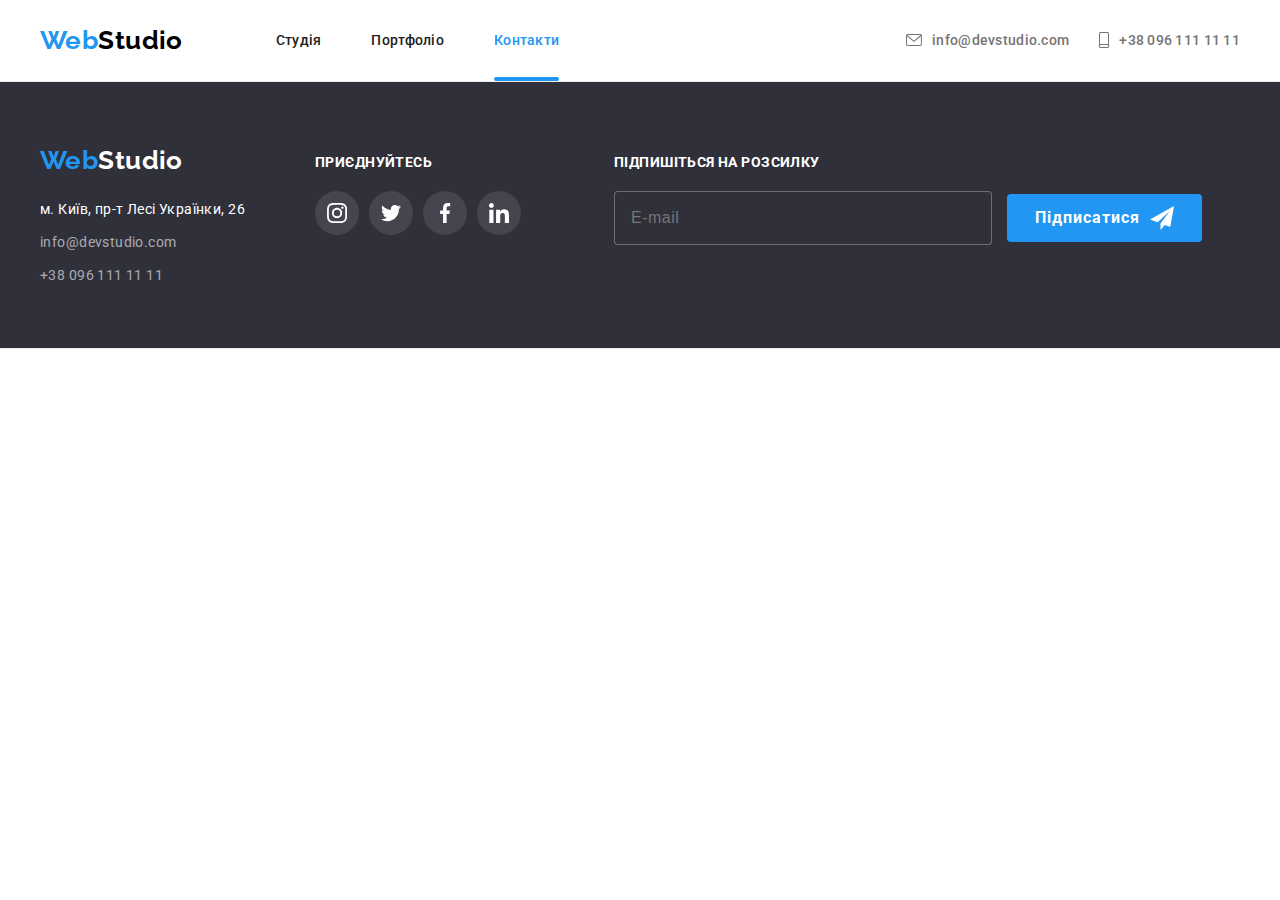
==== contact.html @ b343af76 "Додає файли з 7 дз" ====
<!DOCTYPE html>
<html lang="uk">
  <head>
    <meta charset="UTF-8" />
    <meta http-equiv="X-UA-Compatible" content="IE=edge" />
    <meta name="viewport" content="width=device-width, initial-scale=1.0" />
    <title>Contact</title>
    <link href="https://fonts.googleapis.com" rel="preconnect" />
    <link href="https://fonts.gstatic.com" rel="preconnect" crossorigin />
    <link
      href="https://fonts.googleapis.com/css2?family=Raleway:wght@700&family=Roboto:wght@400;500;700;900&display=swap"
      rel="stylesheet"
    />
    <link
      href="https://cdnjs.cloudflare.com/ajax/libs/modern-normalize/1.0.0/modern-normalize.min.css"
    />
    <link href="./css/main.min.css" rel="stylesheet" />
  </head>
  <body class="page">
    <header class="page">
      <div class="container page__container">
        <nav class="navigation">
          <a href="./index.html" class="logo"><span class="logo__accent">Web</span>Studio</a>
          <ul class="navigation__list">
            <li class="navigation__item">
              <a href="./index.html" class="navigation__link">Студія</a>
            </li>
            <li class="navigation__item">
              <a href="./portfolio.html" class="navigation__link">Портфоліо</a>
            </li>
            <li class="navigation__item">
              <a href="./contact.html" class="navigation__link navigation__link--active"
                >Контакти</a
              >
            </li>
          </ul>
        </nav>
        <ul class="auth__list">
          <li class="auth__item">
            <a href="mailto:info@devstudio.com" class="auth__link">
              <svg class="auth__icon" width="16px" height="12px">
                <use href="./images/icons.svg#mail"></use>
              </svg>
              info@devstudio.com</a
            >
          </li>
          <li class="auth__item">
            <a href="tel:+380961111111" class="auth__link">
              <svg class="auth__icon" width="10px" height="16px">
                <use href="./images/icons.svg#mobile"></use>
              </svg>
              +38 096 111 11 11</a
            >
          </li>
        </ul>
      </div>
    </header>
    <main></main>
    <footer class="footer">
      <div class="container footer__container">
        <div>
          <a href="./index.html" class="logo logo--white"
            ><span class="logo__accent">Web</span>Studio</a
          >
          <address class="address">
            <ul class="address__list">
              <li class="address__item">
                <a
                  href="https://goo.gl/maps/zCJRL4RWrD621NJt7"
                  target="_blank"
                  rel="noopener noreferrer nofollow"
                  class="address__link address__link--white"
                  >м. Київ, пр-т Лесі Українки, 26</a
                >
              </li>
              <li class="address__item">
                <a href="mailto:info@devstudio.com" class="address__link">info@devstudio.com</a>
              </li>
              <li class="address__item">
                <a href="tel:+380961111111" class="address__link">+38 096 111 11 11</a>
              </li>
            </ul>
          </address>
        </div>
        <div class="footer__call">
          <h2 class="footer__title">Приєднуйтесь</h2>
          <div>
            <ul class="social__list social__list--gray">
              <li class="social__item">
                <a
                  href="https://www.instagram.com/"
                  target="_blank"
                  aria-label="Інстаграм"
                  class="social__link"
                >
                  <div class="social social__footer">
                    <svg width="20" height="20">
                      <use href="./images/icons.svg#instagram" class="social__icon"></use>
                    </svg></div
                ></a>
              </li>
              <li class="social__item">
                <a
                  href="https://twitter.com/"
                  target="_blank"
                  aria-label="Твітер"
                  class="social__link"
                >
                  <div class="social social__footer">
                    <svg width="20" height="20">
                      <use href="./images/icons.svg#twitter" class="social__icon"></use>
                    </svg></div
                ></a>
              </li>
              <li class="social__item">
                <a
                  href="https://www.facebook.com/"
                  target="_blank"
                  aria-label="Фейсбук"
                  class="social__link"
                >
                  <div class="social social__footer">
                    <svg width="20" height="20">
                      <use href="./images/icons.svg#facebook" class="social__icon"></use>
                    </svg></div
                ></a>
              </li>
              <li class="social__item">
                <a
                  href="https://ua.linkedin.com/"
                  target="_blank"
                  aria-label="Лінкедін"
                  class="social__link"
                >
                  <div class="social social__footer">
                    <svg width="20" height="20">
                      <use href="./images/icons.svg#linkedin" class="social__icon"></use>
                    </svg></div
                ></a>
              </li>
            </ul>
          </div>
        </div>
        <div class="footer__form">
          <h2 class="footer__title">Підпишіться на розсилку</h2>
          <form autocomplete="off">
            <label class="footer__label">
              <input type="email" name="email" placeholder="E-mail" class="footer__input" />
            </label>
            <button type="submit" class="footer__button">
              Підписатися<svg width="24" height="24" class="footer__icon">
                <use href="./images/icons.svg#send"></use>
              </svg>
            </button>
          </form>
        </div>
      </div>
    </footer>
  </body>
</html>
---- css/main.min.css ----
ul{list-style-type:none;padding-inline-start:0}a{text-decoration:none;color:inherit}a:hover{text-decoration:none;color:inherit}a:focus{text-decoration:none;color:inherit}a:active{text-decoration:none;color:inherit}h1,h2,h3,h4,h5,h6,p,ul{margin-bottom:0;margin-top:0}body{margin:0;font-family:"Roboto",sans-serif;font-weight:400;font-size:14px;line-height:1.7;letter-spacing:.03em;color:#757575;background-color:#fff;text-decoration:none}.container{max-width:1200px;padding-left:15px;padding-right:15px;margin-left:auto;margin-right:auto}.section{padding-top:94px;padding-bottom:94px}.page{border-bottom:1px solid #ececec}.page__container{display:flex;align-items:center;justify-content:space-between}.navigation{display:flex;align-items:center}.navigation__list{display:flex;margin-left:93px}.navigation__list .navigation__item+.navigation__item{margin-left:50px}.navigation__link{position:relative;display:block;font-weight:500;font-size:14px;line-height:1.2;letter-spacing:.02em;padding-top:32px;padding-bottom:32px;color:#212121;transition:color 250ms cubic-bezier(0.4, 0, 0.2, 1)}.navigation__link:hover{color:#2196f3}.navigation__link:focus{color:#2196f3}.navigation__link--active{color:#2196f3}.navigation__link--active::after{content:"";position:absolute;bottom:0;left:0;width:100%;height:4px;border-radius:2px;background:#2196f3}.auth__list{display:flex;align-items:center;justify-content:center}.auth__list .auth__item+.auth__item{margin-left:30px}.auth__link{display:flex;align-items:center;justify-content:center;font-weight:500;font-size:14px;line-height:1.2;letter-spacing:.02em;color:#757575;transition:color 250ms cubic-bezier(0.4, 0, 0.2, 1)}.auth__link:hover{color:#2196f3}.auth__link:focus{color:#2196f3}.auth__icon{margin-right:10px;fill:currentColor}.logo{font-family:"Raleway",sans-serif;font-weight:700;font-size:26px;line-height:1.4;color:#000;transition:color 250ms cubic-bezier(0.4, 0, 0.2, 1)}.logo:hover{color:#2196f3}.logo:focus{color:#2196f3}.logo__accent{color:#2196f3}.logo--white{display:block;margin-bottom:20px;font-family:"Raleway",sans-serif;font-weight:700;font-size:26px;line-height:1.4;color:#fff;transition:color 250ms var(--timing-function)}.logo--white:hover{color:#2196f3}.hero{padding-top:0;padding-bottom:0;background-color:#2f303a}.hero__container{padding-bottom:200px;padding-top:200px;padding-left:252px;padding-right:252px}.hero__title{margin-bottom:30px;font-weight:900;font-size:44px;line-height:1.4;text-align:center;letter-spacing:.06em;text-transform:uppercase;color:#fff}.hero__button{display:flex;margin-left:auto;margin-right:auto;border:0;cursor:pointer;font-family:"Roboto",sans-serif;border-radius:4px;padding:10px 32px;text-align:center;color:#fff}.hero__button--blue{font-weight:700;font-size:16px;line-height:1.9;text-align:center;letter-spacing:.06em;background-color:#2196f3;transition:background-color 250ms cubic-bezier(0.4, 0, 0.2, 1),box-shadow 250ms cubic-bezier(0.4, 0, 0.2, 1)}.hero__button--blue:hover{background-color:#188ce8;box-shadow:0px 4px 4px rgba(0,0,0,.15)}.hero__button--blue:focus{background-color:#188ce8;box-shadow:0px 4px 4px rgba(0,0,0,.15)}.image{max-width:1600px;height:600px;margin-left:auto;margin-right:auto;background-image:linear-gradient(to right, rgba(47, 48, 58, 0.4), rgba(47, 48, 58, 0.4)),url("../images/studia/solutions.jpg");background-repeat:no-repeat;background-position:center;background-size:cover}.backdrop{position:fixed;top:0;left:0;z-index:2;opacity:1;display:flex;align-items:center;justify-content:center;width:100%;height:100%;background-color:rgba(0,0,0,.2);transition:opacity 500ms cubic-bezier(0.4, 0, 0.2, 1)}.is-hidden{opacity:0;pointer-events:none}.is-hidden .modal{opacity:0;transform:translate(-50%, -50%) scale(0.4) rotate(360deg)}.modal{position:absolute;top:50%;left:50%;z-index:3;opacity:1;width:528px;height:581px;border-radius:4px;background-color:#fff;box-shadow:0px 1px 3px rgba(0,0,0,.12),0px 1px 1px rgba(0,0,0,.14),0px 2px 1px rgba(0,0,0,.2);transform:translate(-50%, -50%) scale(1) rotate(0deg);transition:opacity 250ms cubic-bezier(0.4, 0, 0.2, 1),transform 250ms cubic-bezier(0.4, 0, 0.2, 1)}.modal__form{display:block;padding:40px}.modal__title{margin-bottom:12px;color:#212121;font-weight:700;font-size:20px;line-height:1.2;text-transform:none;text-align:center}.modal__label{font-size:12px;line-height:1.2;letter-spacing:.01em;color:#757575}.modal__input{display:block;width:448px;height:40px;margin-bottom:10px;padding-left:42px;padding-right:12px;padding-top:12px;padding-bottom:12px;border:1px solid rgba(33,33,33,.2);border-radius:4px;outline:1px;outline-color:rgba(33,33,33,.2);transition:border-color 250ms cubic-bezier(0.4, 0, 0.2, 1),outline-color 250ms cubic-bezier(0.4, 0, 0.2, 1)}.modal__input:hover{border-color:#2196f3;outline-color:#2196f3}.modal__input:focus{border-color:#2196f3;outline-color:#2196f3}.modal__input:focus~.modal__icon{fill:#2196f3}.modal__input:hover~.modal__icon{fill:#2196f3}.modal__comment{height:120px;padding:12px 16px;font-size:14px;resize:none}.modal__comment::placeholder{font-weight:400;font-size:12px;line-height:1.2;letter-spacing:.01em;color:rgba(117,117,117,.5)}.modal__list{position:relative}.modal__icon{position:absolute;top:50%;left:12px;fill:#212121;transform:translateY(-50%);transition:fill 250ms cubic-bezier(0.4, 0, 0.2, 1)}.button__icon{position:absolute;top:8px;right:8px;display:inline-flex;align-items:center;justify-content:center;width:30px;height:30px;padding:0;margin:0;cursor:pointer;border:1px solid rgba(0,0,0,.1);border-radius:50%;background-color:#fff;outline-color:rgba(0,0,0,.1);fill:currentColor;transition:color 250ms cubic-bezier(0.4, 0, 0.2, 1),outline-color 250ms cubic-bezier(0.4, 0, 0.2, 1)}.button__icon:hover{color:#2196f3;outline-color:#2196f3}.button__icon:focus{color:#2196f3;outline-color:#2196f3}.checkbox{display:flex;align-items:center;justify-content:center;margin-top:20px;margin-bottom:30px;font-size:14px;line-height:1.7;letter-spacing:.03em}.checkbox__input{position:absolute;display:block;width:1px;height:1px;overflow:hidden;clip:rect(0 0 0 0)}.checkbox__input:focus+.checkbox__icon{border:2px solid #2196f3}.checkbox__input:checked:focus+.checkbox__icon{border:2px solid #212121}.checkbox__input:checked+.checkbox__icon{border-color:var(--accent-color);background-color:var(--accent-color);background-image:url("../images/check.svg");background-size:contain;background-origin:border-box}.checkbox__conditions{font-weight:400;font-size:14px;line-height:1.7;letter-spacing:.03em}.checkbox__link{border-bottom:1px solid #2196f3;color:#2196f3}.checkbox__link:hover{color:#2196f3}.checkbox__link:focus{color:#2196f3}.checkbox__icon{position:relative;width:16px;height:15px;margin-right:8px;border:2px solid #212121;border-radius:2px}.checkbox__button{display:flex;align-items:center;justify-content:center;width:200px;height:50px;margin:auto auto;border:0;font-weight:700;font-size:16px;line-height:1.9;letter-spacing:.06em;border-radius:4px;color:#fff;background-color:#2196f3;cursor:pointer;transition:background-color 250ms cubic-bezier(0.4, 0, 0.2, 1),box-shadow 250ms cubic-bezier(0.4, 0, 0.2, 1)}.checkbox__button:hover{background-color:#188ce8;box-shadow:0px 4px 4px rgba(0,0,0,.15)}.checkbox__button:focus{background-color:#188ce8;box-shadow:0px 4px 4px rgba(0,0,0,.15)}.features__title{display:none}.features__list{display:flex;flex-wrap:wrap;padding-left:0}.features__item{width:270px;margin-right:30px}.features__item:nth-child(4n){margin-right:0}.features__icon{display:inline-flex;align-items:center;justify-content:center;width:270px;height:120px;padding:0;margin-bottom:30px;border:0;border-radius:4px;background-color:#f5f4fa}.benefits__title{margin-bottom:10px;font-weight:700;font-size:14px;line-height:1.2;text-transform:uppercase;color:#212121}.process{padding-top:0}.process__item{position:relative;margin-right:30px;z-index:1}.process__item:nth-child(3n){margin-right:0}.process__list{display:flex}.process__image{display:block}.process__title{margin-bottom:50px;color:#212121;font-weight:700;font-size:36px;line-height:1.2;text-align:center;text-transform:none}.services{position:absolute;bottom:0;display:flex;align-items:center;justify-content:center;width:100%;height:70px;background-color:rgba(47,48,58,.8)}.services__title{font-weight:700;font-size:14px;line-height:1.2;text-transform:uppercase;color:#fff}.team{background-color:#f5f4fa}.team__title{margin-bottom:50px;color:#212121;font-weight:700;font-size:36px;line-height:42px;text-align:center;letter-spacing:.03em}.team__list{display:flex;flex-wrap:wrap}.team__item{margin-right:30px;border-radius:0px 0px 4px 4px;background-color:#fff;box-shadow:0px 1px 3px rgba(0,0,0,.12),0px 1px 1px rgba(0,0,0,.14),0px 2px 1px rgba(0,0,0,.2)}.team__item:nth-child(4n){margin-right:0}.team__image{display:block}.employee{padding-top:30px;padding-bottom:30px}.employee__title{margin-bottom:10px;color:#212121;font-weight:500;font-size:16px;line-height:1.2;text-align:center;text-transform:none}.employee__text{margin-bottom:16px;font-weight:400;font-size:16px;line-height:1.2;text-align:center}.social{display:flex;align-items:center;justify-content:center;width:44px;height:44px;border-radius:50%;color:#afb1b8;transition-property:background-color,color;transition-duration:250ms;transition-timing-function:cubic-bezier(0.4, 0, 0.2, 1)}.social:hover{color:#fff;background-color:#2196f3}.social__list{display:flex;align-items:center;justify-content:center;padding-left:32px;padding-right:32px}.social__list .social__item+.social__item{margin-left:10px}.social__link:focus .social{color:#fff;background-color:#2196f3}.social__icon{display:inline-flex;align-items:center;justify-content:center;margin-top:auto;margin-bottom:auto;fill:currentColor}.client__title{margin-bottom:50px;color:#212121;font-weight:700;font-size:36px;line-height:1.2;text-align:center;letter-spacing:.03em}.client__list{display:flex}.client__list .client__item+.client__item{margin-left:30px}.client__list .client__link+.client__link{margin-left:30px}.client__link{display:flex;align-items:center;justify-content:center;width:170px;height:92px;padding:16px 32px;border-radius:4px;border:1px solid #afb1b8;color:#afb1b8;background-color:#fff;transition-property:color,border;transition-duration:250ms;transition-timing-function:cubic-bezier(0.4, 0, 0.2, 1)}.client__link:hover{border:1px solid #2196f3;color:#2196f3}.client__link:focus{border:none;outline:1px solid #2196f3;color:#2196f3}.client__icon{fill:currentColor}.footer{padding-top:60px;padding-bottom:60px;background-color:#2f303a}.footer__container{display:flex}.footer__call{margin-left:70px}.footer__title{margin-bottom:20px;margin-top:12px;font-weight:700;font-size:14px;line-height:1.2;letter-spacing:.03em;text-transform:uppercase;color:#fff}.footer__button{display:inline-flex;align-items:center;margin-left:12px;padding:10px 28px;border:none;border-radius:4px;font-family:"Roboto",sans-serif;font-style:normal;font-weight:700;font-size:16px;line-height:1.8;letter-spacing:.06em;color:#fff;background-color:#2196f3;transition:background-color 250ms var(--timing-function)}.footer__button:hover{background-color:#188ce8}.footer__button:focus{background-color:#188ce8}.footer__form{margin-left:93px}.footer__input{width:358px;height:50px;padding-left:16px;font-weight:400;font-size:16px;line-height:1.25;letter-spacing:.03em;border:1px solid rgba(255,255,255,.3);border-radius:4px;color:#fff;background-color:#2f303a;outline-color:#fff}.footer__label:hover{outline:1px;outline-color:#fff}.footer__label:focus{outline:1px;outline-color:#fff}.footer__icon{margin-left:10px}.address__list .address__item+.address__item{margin-top:9px}.address__link{font-family:"Roboto",sans-serif;font-weight:400;font-style:normal;font-size:14px;line-height:1.7;letter-spacing:.03em;color:rgba(255,255,255,.6);transition:color 250ms var(--timing-function)}.address__link:hover{color:#2196f3}.address__link:focus{color:#2196f3}.address__link--white{color:#fff}.social__footer{display:flex;align-items:center;justify-content:center;width:44px;height:44px;border-radius:50%;color:#fff;background-color:rgba(255,255,255,.1);transition:background-color 250ms var(--timing-function)}.social__list--gray{padding:0}.filter__list{display:flex;flex-wrap:wrap;justify-content:center}.filter__button{padding:6px 22px;margin-bottom:50px;margin-right:8px;border-radius:4px;border:0;font-family:"Roboto",sans-serif;font-weight:500;font-size:16px;line-height:1.6;text-align:center;letter-spacing:.03em;color:#212121;background-color:#f5f4fa;transition-property:background-color,color,box-shadow;transition-duration:250ms;transition-timing-function:var(--timing-function)}.filter__button:hover{cursor:pointer;color:#fff;background-color:#2196f3;box-shadow:0px 3px 1px rgba(0,0,0,.1),0px 1px 2px rgba(0,0,0,.08),0px 2px 2px rgba(0,0,0,.12)}.filter__button:focus{cursor:pointer;color:#fff;background-color:#2196f3;box-shadow:0px 3px 1px rgba(0,0,0,.1),0px 1px 2px rgba(0,0,0,.08),0px 2px 2px rgba(0,0,0,.12)}.works__tittle{display:none}.works__list{display:flex;flex-wrap:wrap}.works__item{width:370px;margin-right:30px;margin-bottom:30px;transition:box-shadow 250ms cubic-bezier(0.4, 0, 0.2, 1)}.works__item:nth-child(3n){margin-right:0px}.works__item:nth-last-child(-n+3){margin-bottom:0}.works__link{display:block}.works__link:hover{box-shadow:0px 1px 1px rgba(0,0,0,.12),0px 4px 4px rgba(0,0,0,.06),1px 4px 6px rgba(0,0,0,.16)}.works__link:focus{box-shadow:0px 1px 1px rgba(0,0,0,.12),0px 4px 4px rgba(0,0,0,.06),1px 4px 6px rgba(0,0,0,.16)}.works__link:visited{color:#757575}.works__link:hover .overlay{transform:translateY(0)}.works__link:focus .overlay{transform:translateY(0)}.works__image{display:block}.works__picture{position:relative;overflow:hidden}.overlay{position:absolute;bottom:0;left:0;display:flex;align-items:center;justify-content:center;padding-left:24px;padding-right:24px;width:100%;height:100%;background-color:rgba(33,150,243,.9);transform:translateY(101%);transition:transform 250ms cubic-bezier(0.4, 0, 0.2, 1)}.overlay__text{font-size:18px;line-height:1.56;color:#fff}.portfolio{padding:20px 24px;border-left:1px solid #eee;border-right:1px solid #eee;border-bottom:1px solid #eee}.portfolio__title{margin-bottom:4px;font-weight:700;font-size:18px;line-height:2;text-transform:none;letter-spacing:.06em;color:#212121}.portfolio__text{font-weight:400;font-size:16px;line-height:1.9;letter-spacing:.03em}/*# sourceMappingURL=main.min.css.map */
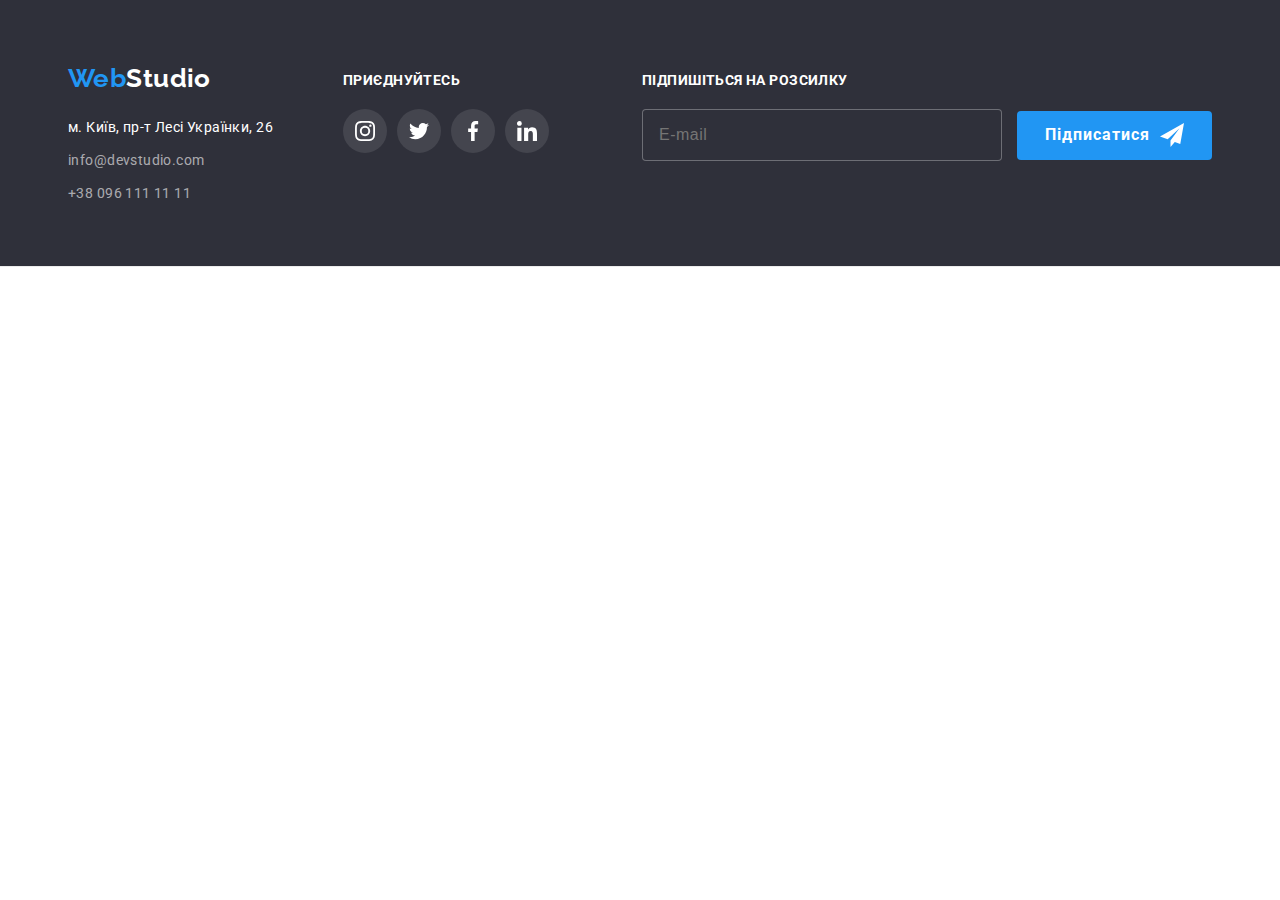
==== commit 978c088f: "Додає адаптивну верстку на футер" ====
--- a/contact.html
+++ b/contact.html
@@ -17,7 +17,7 @@
     <link href="./css/main.min.css" rel="stylesheet" />
   </head>
   <body class="page">
-    <header class="page">
+    <!-- <header class="page">
       <div class="container page__container">
         <nav class="navigation">
           <a href="./index.html" class="logo"><span class="logo__accent">Web</span>Studio</a>
@@ -54,7 +54,7 @@
           </li>
         </ul>
       </div>
-    </header>
+    </header> -->
     <main></main>
     <footer class="footer">
       <div class="container footer__container">
--- a/css/main.min.css
+++ b/css/main.min.css
@@ -1 +1 @@
-ul{list-style-type:none;padding-inline-start:0}a{text-decoration:none;color:inherit}a:hover{text-decoration:none;color:inherit}a:focus{text-decoration:none;color:inherit}a:active{text-decoration:none;color:inherit}h1,h2,h3,h4,h5,h6,p,ul{margin-bottom:0;margin-top:0}body{margin:0;font-family:"Roboto",sans-serif;font-weight:400;font-size:14px;line-height:1.7;letter-spacing:.03em;color:#757575;background-color:#fff;text-decoration:none}.container{max-width:1200px;padding-left:15px;padding-right:15px;margin-left:auto;margin-right:auto}.section{padding-top:94px;padding-bottom:94px}.page{border-bottom:1px solid #ececec}.page__container{display:flex;align-items:center;justify-content:space-between}.navigation{display:flex;align-items:center}.navigation__list{display:flex;margin-left:93px}.navigation__list .navigation__item+.navigation__item{margin-left:50px}.navigation__link{position:relative;display:block;font-weight:500;font-size:14px;line-height:1.2;letter-spacing:.02em;padding-top:32px;padding-bottom:32px;color:#212121;transition:color 250ms cubic-bezier(0.4, 0, 0.2, 1)}.navigation__link:hover{color:#2196f3}.navigation__link:focus{color:#2196f3}.navigation__link--active{color:#2196f3}.navigation__link--active::after{content:"";position:absolute;bottom:0;left:0;width:100%;height:4px;border-radius:2px;background:#2196f3}.auth__list{display:flex;align-items:center;justify-content:center}.auth__list .auth__item+.auth__item{margin-left:30px}.auth__link{display:flex;align-items:center;justify-content:center;font-weight:500;font-size:14px;line-height:1.2;letter-spacing:.02em;color:#757575;transition:color 250ms cubic-bezier(0.4, 0, 0.2, 1)}.auth__link:hover{color:#2196f3}.auth__link:focus{color:#2196f3}.auth__icon{margin-right:10px;fill:currentColor}.logo{font-family:"Raleway",sans-serif;font-weight:700;font-size:26px;line-height:1.4;color:#000;transition:color 250ms cubic-bezier(0.4, 0, 0.2, 1)}.logo:hover{color:#2196f3}.logo:focus{color:#2196f3}.logo__accent{color:#2196f3}.logo--white{display:block;margin-bottom:20px;font-family:"Raleway",sans-serif;font-weight:700;font-size:26px;line-height:1.4;color:#fff;transition:color 250ms var(--timing-function)}.logo--white:hover{color:#2196f3}.hero{padding-top:0;padding-bottom:0;background-color:#2f303a}.hero__container{padding-bottom:200px;padding-top:200px;padding-left:252px;padding-right:252px}.hero__title{margin-bottom:30px;font-weight:900;font-size:44px;line-height:1.4;text-align:center;letter-spacing:.06em;text-transform:uppercase;color:#fff}.hero__button{display:flex;margin-left:auto;margin-right:auto;border:0;cursor:pointer;font-family:"Roboto",sans-serif;border-radius:4px;padding:10px 32px;text-align:center;color:#fff}.hero__button--blue{font-weight:700;font-size:16px;line-height:1.9;text-align:center;letter-spacing:.06em;background-color:#2196f3;transition:background-color 250ms cubic-bezier(0.4, 0, 0.2, 1),box-shadow 250ms cubic-bezier(0.4, 0, 0.2, 1)}.hero__button--blue:hover{background-color:#188ce8;box-shadow:0px 4px 4px rgba(0,0,0,.15)}.hero__button--blue:focus{background-color:#188ce8;box-shadow:0px 4px 4px rgba(0,0,0,.15)}.image{max-width:1600px;height:600px;margin-left:auto;margin-right:auto;background-image:linear-gradient(to right, rgba(47, 48, 58, 0.4), rgba(47, 48, 58, 0.4)),url("../images/studia/solutions.jpg");background-repeat:no-repeat;background-position:center;background-size:cover}.backdrop{position:fixed;top:0;left:0;z-index:2;opacity:1;display:flex;align-items:center;justify-content:center;width:100%;height:100%;background-color:rgba(0,0,0,.2);transition:opacity 500ms cubic-bezier(0.4, 0, 0.2, 1)}.is-hidden{opacity:0;pointer-events:none}.is-hidden .modal{opacity:0;transform:translate(-50%, -50%) scale(0.4) rotate(360deg)}.modal{position:absolute;top:50%;left:50%;z-index:3;opacity:1;width:528px;height:581px;border-radius:4px;background-color:#fff;box-shadow:0px 1px 3px rgba(0,0,0,.12),0px 1px 1px rgba(0,0,0,.14),0px 2px 1px rgba(0,0,0,.2);transform:translate(-50%, -50%) scale(1) rotate(0deg);transition:opacity 250ms cubic-bezier(0.4, 0, 0.2, 1),transform 250ms cubic-bezier(0.4, 0, 0.2, 1)}.modal__form{display:block;padding:40px}.modal__title{margin-bottom:12px;color:#212121;font-weight:700;font-size:20px;line-height:1.2;text-transform:none;text-align:center}.modal__label{font-size:12px;line-height:1.2;letter-spacing:.01em;color:#757575}.modal__input{display:block;width:448px;height:40px;margin-bottom:10px;padding-left:42px;padding-right:12px;padding-top:12px;padding-bottom:12px;border:1px solid rgba(33,33,33,.2);border-radius:4px;outline:1px;outline-color:rgba(33,33,33,.2);transition:border-color 250ms cubic-bezier(0.4, 0, 0.2, 1),outline-color 250ms cubic-bezier(0.4, 0, 0.2, 1)}.modal__input:hover{border-color:#2196f3;outline-color:#2196f3}.modal__input:focus{border-color:#2196f3;outline-color:#2196f3}.modal__input:focus~.modal__icon{fill:#2196f3}.modal__input:hover~.modal__icon{fill:#2196f3}.modal__comment{height:120px;padding:12px 16px;font-size:14px;resize:none}.modal__comment::placeholder{font-weight:400;font-size:12px;line-height:1.2;letter-spacing:.01em;color:rgba(117,117,117,.5)}.modal__list{position:relative}.modal__icon{position:absolute;top:50%;left:12px;fill:#212121;transform:translateY(-50%);transition:fill 250ms cubic-bezier(0.4, 0, 0.2, 1)}.button__icon{position:absolute;top:8px;right:8px;display:inline-flex;align-items:center;justify-content:center;width:30px;height:30px;padding:0;margin:0;cursor:pointer;border:1px solid rgba(0,0,0,.1);border-radius:50%;background-color:#fff;outline-color:rgba(0,0,0,.1);fill:currentColor;transition:color 250ms cubic-bezier(0.4, 0, 0.2, 1),outline-color 250ms cubic-bezier(0.4, 0, 0.2, 1)}.button__icon:hover{color:#2196f3;outline-color:#2196f3}.button__icon:focus{color:#2196f3;outline-color:#2196f3}.checkbox{display:flex;align-items:center;justify-content:center;margin-top:20px;margin-bottom:30px;font-size:14px;line-height:1.7;letter-spacing:.03em}.checkbox__input{position:absolute;display:block;width:1px;height:1px;overflow:hidden;clip:rect(0 0 0 0)}.checkbox__input:focus+.checkbox__icon{border:2px solid #2196f3}.checkbox__input:checked:focus+.checkbox__icon{border:2px solid #212121}.checkbox__input:checked+.checkbox__icon{border-color:var(--accent-color);background-color:var(--accent-color);background-image:url("../images/check.svg");background-size:contain;background-origin:border-box}.checkbox__conditions{font-weight:400;font-size:14px;line-height:1.7;letter-spacing:.03em}.checkbox__link{border-bottom:1px solid #2196f3;color:#2196f3}.checkbox__link:hover{color:#2196f3}.checkbox__link:focus{color:#2196f3}.checkbox__icon{position:relative;width:16px;height:15px;margin-right:8px;border:2px solid #212121;border-radius:2px}.checkbox__button{display:flex;align-items:center;justify-content:center;width:200px;height:50px;margin:auto auto;border:0;font-weight:700;font-size:16px;line-height:1.9;letter-spacing:.06em;border-radius:4px;color:#fff;background-color:#2196f3;cursor:pointer;transition:background-color 250ms cubic-bezier(0.4, 0, 0.2, 1),box-shadow 250ms cubic-bezier(0.4, 0, 0.2, 1)}.checkbox__button:hover{background-color:#188ce8;box-shadow:0px 4px 4px rgba(0,0,0,.15)}.checkbox__button:focus{background-color:#188ce8;box-shadow:0px 4px 4px rgba(0,0,0,.15)}.features__title{display:none}.features__list{display:flex;flex-wrap:wrap;padding-left:0}.features__item{width:270px;margin-right:30px}.features__item:nth-child(4n){margin-right:0}.features__icon{display:inline-flex;align-items:center;justify-content:center;width:270px;height:120px;padding:0;margin-bottom:30px;border:0;border-radius:4px;background-color:#f5f4fa}.benefits__title{margin-bottom:10px;font-weight:700;font-size:14px;line-height:1.2;text-transform:uppercase;color:#212121}.process{padding-top:0}.process__item{position:relative;margin-right:30px;z-index:1}.process__item:nth-child(3n){margin-right:0}.process__list{display:flex}.process__image{display:block}.process__title{margin-bottom:50px;color:#212121;font-weight:700;font-size:36px;line-height:1.2;text-align:center;text-transform:none}.services{position:absolute;bottom:0;display:flex;align-items:center;justify-content:center;width:100%;height:70px;background-color:rgba(47,48,58,.8)}.services__title{font-weight:700;font-size:14px;line-height:1.2;text-transform:uppercase;color:#fff}.team{background-color:#f5f4fa}.team__title{margin-bottom:50px;color:#212121;font-weight:700;font-size:36px;line-height:42px;text-align:center;letter-spacing:.03em}.team__list{display:flex;flex-wrap:wrap}.team__item{margin-right:30px;border-radius:0px 0px 4px 4px;background-color:#fff;box-shadow:0px 1px 3px rgba(0,0,0,.12),0px 1px 1px rgba(0,0,0,.14),0px 2px 1px rgba(0,0,0,.2)}.team__item:nth-child(4n){margin-right:0}.team__image{display:block}.employee{padding-top:30px;padding-bottom:30px}.employee__title{margin-bottom:10px;color:#212121;font-weight:500;font-size:16px;line-height:1.2;text-align:center;text-transform:none}.employee__text{margin-bottom:16px;font-weight:400;font-size:16px;line-height:1.2;text-align:center}.social{display:flex;align-items:center;justify-content:center;width:44px;height:44px;border-radius:50%;color:#afb1b8;transition-property:background-color,color;transition-duration:250ms;transition-timing-function:cubic-bezier(0.4, 0, 0.2, 1)}.social:hover{color:#fff;background-color:#2196f3}.social__list{display:flex;align-items:center;justify-content:center;padding-left:32px;padding-right:32px}.social__list .social__item+.social__item{margin-left:10px}.social__link:focus .social{color:#fff;background-color:#2196f3}.social__icon{display:inline-flex;align-items:center;justify-content:center;margin-top:auto;margin-bottom:auto;fill:currentColor}.client__title{margin-bottom:50px;color:#212121;font-weight:700;font-size:36px;line-height:1.2;text-align:center;letter-spacing:.03em}.client__list{display:flex}.client__list .client__item+.client__item{margin-left:30px}.client__list .client__link+.client__link{margin-left:30px}.client__link{display:flex;align-items:center;justify-content:center;width:170px;height:92px;padding:16px 32px;border-radius:4px;border:1px solid #afb1b8;color:#afb1b8;background-color:#fff;transition-property:color,border;transition-duration:250ms;transition-timing-function:cubic-bezier(0.4, 0, 0.2, 1)}.client__link:hover{border:1px solid #2196f3;color:#2196f3}.client__link:focus{border:none;outline:1px solid #2196f3;color:#2196f3}.client__icon{fill:currentColor}.footer{padding-top:60px;padding-bottom:60px;background-color:#2f303a}.footer__container{display:flex}.footer__call{margin-left:70px}.footer__title{margin-bottom:20px;margin-top:12px;font-weight:700;font-size:14px;line-height:1.2;letter-spacing:.03em;text-transform:uppercase;color:#fff}.footer__button{display:inline-flex;align-items:center;margin-left:12px;padding:10px 28px;border:none;border-radius:4px;font-family:"Roboto",sans-serif;font-style:normal;font-weight:700;font-size:16px;line-height:1.8;letter-spacing:.06em;color:#fff;background-color:#2196f3;transition:background-color 250ms var(--timing-function)}.footer__button:hover{background-color:#188ce8}.footer__button:focus{background-color:#188ce8}.footer__form{margin-left:93px}.footer__input{width:358px;height:50px;padding-left:16px;font-weight:400;font-size:16px;line-height:1.25;letter-spacing:.03em;border:1px solid rgba(255,255,255,.3);border-radius:4px;color:#fff;background-color:#2f303a;outline-color:#fff}.footer__label:hover{outline:1px;outline-color:#fff}.footer__label:focus{outline:1px;outline-color:#fff}.footer__icon{margin-left:10px}.address__list .address__item+.address__item{margin-top:9px}.address__link{font-family:"Roboto",sans-serif;font-weight:400;font-style:normal;font-size:14px;line-height:1.7;letter-spacing:.03em;color:rgba(255,255,255,.6);transition:color 250ms var(--timing-function)}.address__link:hover{color:#2196f3}.address__link:focus{color:#2196f3}.address__link--white{color:#fff}.social__footer{display:flex;align-items:center;justify-content:center;width:44px;height:44px;border-radius:50%;color:#fff;background-color:rgba(255,255,255,.1);transition:background-color 250ms var(--timing-function)}.social__list--gray{padding:0}.filter__list{display:flex;flex-wrap:wrap;justify-content:center}.filter__button{padding:6px 22px;margin-bottom:50px;margin-right:8px;border-radius:4px;border:0;font-family:"Roboto",sans-serif;font-weight:500;font-size:16px;line-height:1.6;text-align:center;letter-spacing:.03em;color:#212121;background-color:#f5f4fa;transition-property:background-color,color,box-shadow;transition-duration:250ms;transition-timing-function:var(--timing-function)}.filter__button:hover{cursor:pointer;color:#fff;background-color:#2196f3;box-shadow:0px 3px 1px rgba(0,0,0,.1),0px 1px 2px rgba(0,0,0,.08),0px 2px 2px rgba(0,0,0,.12)}.filter__button:focus{cursor:pointer;color:#fff;background-color:#2196f3;box-shadow:0px 3px 1px rgba(0,0,0,.1),0px 1px 2px rgba(0,0,0,.08),0px 2px 2px rgba(0,0,0,.12)}.works__tittle{display:none}.works__list{display:flex;flex-wrap:wrap}.works__item{width:370px;margin-right:30px;margin-bottom:30px;transition:box-shadow 250ms cubic-bezier(0.4, 0, 0.2, 1)}.works__item:nth-child(3n){margin-right:0px}.works__item:nth-last-child(-n+3){margin-bottom:0}.works__link{display:block}.works__link:hover{box-shadow:0px 1px 1px rgba(0,0,0,.12),0px 4px 4px rgba(0,0,0,.06),1px 4px 6px rgba(0,0,0,.16)}.works__link:focus{box-shadow:0px 1px 1px rgba(0,0,0,.12),0px 4px 4px rgba(0,0,0,.06),1px 4px 6px rgba(0,0,0,.16)}.works__link:visited{color:#757575}.works__link:hover .overlay{transform:translateY(0)}.works__link:focus .overlay{transform:translateY(0)}.works__image{display:block}.works__picture{position:relative;overflow:hidden}.overlay{position:absolute;bottom:0;left:0;display:flex;align-items:center;justify-content:center;padding-left:24px;padding-right:24px;width:100%;height:100%;background-color:rgba(33,150,243,.9);transform:translateY(101%);transition:transform 250ms cubic-bezier(0.4, 0, 0.2, 1)}.overlay__text{font-size:18px;line-height:1.56;color:#fff}.portfolio{padding:20px 24px;border-left:1px solid #eee;border-right:1px solid #eee;border-bottom:1px solid #eee}.portfolio__title{margin-bottom:4px;font-weight:700;font-size:18px;line-height:2;text-transform:none;letter-spacing:.06em;color:#212121}.portfolio__text{font-weight:400;font-size:16px;line-height:1.9;letter-spacing:.03em}/*# sourceMappingURL=main.min.css.map */+ul{list-style-type:none;padding-inline-start:0}a{text-decoration:none;color:inherit}a:hover{text-decoration:none;color:inherit}a:focus{text-decoration:none;color:inherit}a:active{text-decoration:none;color:inherit}h1,h2,h3,h4,h5,h6,p,ul{margin-bottom:0;margin-top:0}body{margin:0;font-family:"Roboto",sans-serif;font-weight:400;font-size:14px;line-height:1.7;letter-spacing:.03em;color:#757575;background-color:#fff;text-decoration:none}.container{max-width:1200px;padding-left:15px;padding-right:15px;margin-left:auto;margin-right:auto}.section{padding-top:60px;padding-bottom:60px}@media screen and (min-width: 1200px){.section{padding-top:94px;padding-bottom:94px}}.page{border-bottom:1px solid #ececec}.page__container{display:flex;align-items:center;justify-content:space-between}.navigation{display:flex;align-items:center}.navigation__list{display:flex;margin-left:93px}.navigation__list .navigation__item+.navigation__item{margin-left:50px}.navigation__link{position:relative;display:block;font-weight:500;font-size:14px;line-height:1.2;letter-spacing:.02em;padding-top:32px;padding-bottom:32px;color:#212121;transition:color 250ms cubic-bezier(0.4, 0, 0.2, 1)}.navigation__link:hover{color:#2196f3}.navigation__link:focus{color:#2196f3}.navigation__link--active{color:#2196f3}.navigation__link--active::after{content:"";position:absolute;bottom:0;left:0;width:100%;height:4px;border-radius:2px;background:#2196f3;transform:translateY(1px)}.auth__list{display:flex;align-items:center;justify-content:center}.auth__list .auth__item+.auth__item{margin-left:30px}.auth__link{display:flex;align-items:center;justify-content:center;font-weight:500;font-size:14px;line-height:1.2;letter-spacing:.02em;color:#757575;transition:color 250ms cubic-bezier(0.4, 0, 0.2, 1)}.auth__link:hover{color:#2196f3}.auth__link:focus{color:#2196f3}.auth__icon{margin-right:10px;fill:currentColor}.logo{font-family:"Raleway",sans-serif;font-weight:700;font-size:26px;line-height:1.4;color:#000;transition:color 250ms cubic-bezier(0.4, 0, 0.2, 1)}.logo:hover{color:#2196f3}.logo:focus{color:#2196f3}.logo__accent{color:#2196f3}.logo--white{display:block;margin-bottom:20px;font-family:"Raleway",sans-serif;font-weight:700;font-size:26px;line-height:1.4;color:#fff;transition:color 250ms var(--timing-function)}.logo--white:hover{color:#2196f3}.hero{padding-top:0;padding-bottom:0;background-color:#2f303a}.hero__container{padding:118px 15px}@media screen and (min-width: 768px){.hero__container{padding:118px 204px}}@media screen and (min-width: 1200px){.hero__container{padding:200px 252px}}.hero__title{max-width:360px;margin-left:auto;margin-right:auto;margin-bottom:30px;font-weight:900;font-size:26px;line-height:1.6;text-align:center;letter-spacing:.06em;text-transform:uppercase;color:#fff}@media screen and (min-width: 1200px){.hero__title{max-width:none;font-size:44px;line-height:1.4}}.hero__button{display:block;margin-left:auto;margin-right:auto;border:0;cursor:pointer;font-family:"Roboto",sans-serif;border-radius:4px;padding:10px 24px;text-align:center;color:#fff}@media screen and (min-width: 1200px){.hero__button{padding:10px 32px}}.hero__button--blue{font-weight:700;font-size:16px;line-height:1.9;text-align:center;letter-spacing:.06em;background-color:#2196f3;transition:background-color 250ms cubic-bezier(0.4, 0, 0.2, 1),box-shadow 250ms cubic-bezier(0.4, 0, 0.2, 1)}.hero__button--blue:hover{background-color:#188ce8;box-shadow:0px 4px 4px rgba(0,0,0,.15)}.hero__button--blue:focus{background-color:#188ce8;box-shadow:0px 4px 4px rgba(0,0,0,.15)}.image{max-width:1600px;height:400px;margin-left:auto;margin-right:auto;background-image:linear-gradient(to right, rgba(47, 48, 58, 0.4), rgba(47, 48, 58, 0.4)),url("../images/studia/solutions.jpg");background-repeat:no-repeat;background-position:center;background-size:cover}@media screen and (min-width: 1200px){.image{height:600px}}.backdrop{position:fixed;top:0;left:0;z-index:2;opacity:1;display:flex;align-items:center;justify-content:center;width:100%;height:100%;background-color:rgba(0,0,0,.2);transition:opacity 500ms cubic-bezier(0.4, 0, 0.2, 1)}.is-hidden{opacity:0;pointer-events:none}.is-hidden .modal{opacity:0;transform:translate(-50%, -50%) scale(0.4) rotate(360deg)}.modal{position:absolute;top:50%;left:50%;z-index:3;opacity:1;max-width:450px;width:100%;height:609px;border-radius:4px;background-color:#fff;box-shadow:0px 1px 3px rgba(0,0,0,.12),0px 1px 1px rgba(0,0,0,.14),0px 2px 1px rgba(0,0,0,.2);transform:translate(-50%, -50%) scale(1) rotate(0deg);transition:opacity 250ms cubic-bezier(0.4, 0, 0.2, 1),transform 250ms cubic-bezier(0.4, 0, 0.2, 1)}@media screen and (min-width: 1200px){.modal{max-width:528px;width:100%;height:581px}}.modal__form{display:block;padding:40px}.modal__title{margin-bottom:12px;color:#212121;font-weight:700;font-size:20px;line-height:1.3;text-transform:none;text-align:center}@media screen and (min-width: 1200px){.modal__title{line-height:1.2}}.modal__label{font-size:14px;line-height:1.1;letter-spacing:.01em;color:#757575}@media screen and (min-width: 1200px){.modal__label{font-size:12px;line-height:1.2}}.modal__input{display:block;max-width:370px;width:100%;height:40px;padding-left:42px;padding-right:12px;padding-top:12px;padding-bottom:12px;border:1px solid rgba(33,33,33,.2);border-radius:4px;outline:1px;outline-color:rgba(33,33,33,.2);transition:border-color 250ms cubic-bezier(0.4, 0, 0.2, 1),outline-color 250ms cubic-bezier(0.4, 0, 0.2, 1)}@media screen and (min-width: 1200px){.modal__input{display:block;max-width:448px;width:100%;height:40px}}.modal__input:hover{border-color:#2196f3;outline-color:#2196f3}.modal__input:focus{border-color:#2196f3;outline-color:#2196f3}.modal__input:focus~.modal__icon{fill:#2196f3}.modal__input:hover~.modal__icon{fill:#2196f3}.modal__input:not(:last-child){margin-bottom:10px}.modal__comment{height:120px;padding:12px 16px;font-size:14px;resize:none}.modal__comment::placeholder{font-weight:400;font-size:12px;line-height:1.2;letter-spacing:.01em;color:rgba(117,117,117,.5)}.modal__list{position:relative}.modal__icon{position:absolute;top:50%;left:12px;fill:#212121;transform:translateY(-50%);transition:fill 250ms cubic-bezier(0.4, 0, 0.2, 1)}.button__icon{position:absolute;top:8px;right:8px;display:inline-flex;align-items:center;justify-content:center;width:30px;height:30px;padding:0;margin:0;cursor:pointer;border:1px solid rgba(0,0,0,.1);border-radius:50%;background-color:#fff;outline-color:rgba(0,0,0,.1);fill:currentColor;transition:color 250ms cubic-bezier(0.4, 0, 0.2, 1),outline-color 250ms cubic-bezier(0.4, 0, 0.2, 1)}.button__icon:hover{color:#2196f3;outline-color:#2196f3}.button__icon:focus{color:#2196f3;outline-color:#2196f3}.checkbox{display:flex;align-items:center;justify-content:center;margin-top:20px;margin-bottom:30px;font-size:14px;line-height:1.7;letter-spacing:.03em}.checkbox__input{position:absolute;display:block;width:1px;height:1px;overflow:hidden;clip:rect(0 0 0 0)}.checkbox__input:focus+.checkbox__icon{border:2px solid #2196f3}.checkbox__input:checked:focus+.checkbox__icon{border:2px solid #212121}.checkbox__input:checked+.checkbox__icon{border-color:var(--accent-color);background-color:var(--accent-color);background-image:url("../images/check.svg");background-size:contain;background-origin:border-box}.checkbox__conditions{font-weight:400;font-size:12px;line-height:1.2;letter-spacing:.03em}@media screen and (min-width){.checkbox__conditions{font-size:14px;line-height:1.7}}.checkbox__link{border-bottom:1px solid #2196f3;color:#2196f3}.checkbox__link:hover{color:#2196f3}.checkbox__link:focus{color:#2196f3}.checkbox__icon{position:relative;width:16px;height:15px;margin-right:8px;border:2px solid #212121;border-radius:2px}.checkbox__button{display:flex;align-items:center;justify-content:center;width:200px;height:50px;margin:auto auto;border:0;font-weight:700;font-size:16px;line-height:1.9;letter-spacing:.06em;border-radius:4px;color:#fff;background-color:#2196f3;cursor:pointer;transition:background-color 250ms cubic-bezier(0.4, 0, 0.2, 1),box-shadow 250ms cubic-bezier(0.4, 0, 0.2, 1)}.checkbox__button:hover{background-color:#188ce8;box-shadow:0px 4px 4px rgba(0,0,0,.15)}.checkbox__button:focus{background-color:#188ce8;box-shadow:0px 4px 4px rgba(0,0,0,.15)}@media screen and (min-width: 768px){.features__container{max-width:768px}}@media screen and (min-width: 1200px){.features__container{max-width:1200px}}.features__title{display:none}@media screen and (min-width: 768px){.features__list{display:flex;justify-content:center;align-items:center;flex-wrap:wrap;padding-left:0;gap:30px 30px}}@media screen and (min-width: 1200px){.features__list{align-items:start;gap:15px}}.features__item{margin-left:auto;margin-right:auto}@media screen and (max-width: 767px){.features__item{max-width:450px;height:100%;text-align:center}.features__item:not(:last-child){margin-bottom:30px}}@media screen and (min-width: 768px){.features__item{display:flex;flex-wrap:wrap;justify-content:center;align-items:center;width:354px;margin:0;text-align:left}}@media screen and (min-width: 1200px){.features__item{width:270px}}.features__icon{display:flex;align-items:center;justify-content:center;height:120px;padding:25px 15px;margin-bottom:30px;border:0;border-radius:4px;background-color:#f5f4fa}@media screen and (min-width: 768px){.features__icon{width:354px}}.benefits__title{margin-bottom:10px;font-weight:700;font-size:14px;line-height:1.7;text-transform:uppercase;color:#212121}.benefits__text{text-align:left}.process{padding-top:0}@media screen and (max-width: 1199px){.process{display:none}}.process__item{position:relative;margin-right:30px;z-index:1}.process__item:nth-child(3n){margin-right:0}.process__list{display:flex}.process__image{display:block}.process__title{margin-bottom:50px;color:#212121;font-weight:700;font-size:36px;line-height:1.2;text-align:center;text-transform:none}.services{position:absolute;bottom:0;display:flex;align-items:center;justify-content:center;width:100%;height:70px;background-color:rgba(47,48,58,.8)}.services__title{font-weight:700;font-size:14px;line-height:1.2;text-transform:uppercase;color:#fff}.team{background-color:#f5f4fa}@media screen and (min-width: 768px){.team__container{max-width:768px}}@media screen and (min-width: 1200px){.team__container{max-width:1200px}}.team__title{margin-bottom:30px;color:#212121;font-weight:700;font-size:28px;line-height:1.2;text-align:center;letter-spacing:.03em}@media screen and (min-width: 1200px){.team__title{margin-bottom:50px;font-size:36px}}@media screen and (min-width: 768px){.team__list{display:flex;flex-wrap:wrap;justify-content:center;gap:30px}}.team__item{margin-left:auto;margin-right:auto;max-width:450px;border-radius:0px 0px 4px 4px;background-color:#fff;box-shadow:0px 1px 3px rgba(0,0,0,.12),0px 1px 1px rgba(0,0,0,.14),0px 2px 1px rgba(0,0,0,.2)}.team__item:not(:last-child){margin-bottom:30px}@media screen and (min-width: 768px){.team__item{display:flex;flex-wrap:wrap;justify-content:center;width:354px}.team__item:not(:last-child){margin-bottom:0}}@media screen and (min-width: 1200px){.team__item{width:270px}.team__item:not(:last-child){margin-bottom:0}}.team__image{display:block}.employee{padding-top:30px;padding-bottom:30px}.employee__title{margin-bottom:10px;color:#212121;font-weight:500;font-size:16px;line-height:1.2;text-align:center;text-transform:none}.employee__text{margin-bottom:16px;font-weight:400;font-size:16px;line-height:1.2;text-align:center}.social{display:flex;align-items:center;justify-content:center;width:44px;height:44px;border-radius:50%;color:#afb1b8;transition-property:background-color,color;transition-duration:250ms;transition-timing-function:cubic-bezier(0.4, 0, 0.2, 1)}.social:hover{color:#fff;background-color:#2196f3}.social__list{display:flex;align-items:center;justify-content:center}.social__list .social__item+.social__item{margin-left:10px}.social__link:focus .social{color:#fff;background-color:#2196f3}.social__icon{display:inline-flex;align-items:center;justify-content:center;margin-top:auto;margin-bottom:auto;fill:currentColor}.client__container{max-width:480px}@media screen and (min-width: 768px){.client__container{max-width:768px}}@media screen and (min-width: 1200px){.client__container{max-width:1200px}}.client__title{margin-bottom:30px;color:#212121;font-weight:700;font-size:28px;line-height:1.2;text-align:center;letter-spacing:.03em}@media screen and (min-width: 1200px){.client__title{margin-bottom:50px;font-size:36px}}.client__list{display:flex;flex-wrap:wrap;justify-content:center;gap:30px 30px}@media screen and (min-width: 1200px){.client__list{display:flex;flex-wrap:nowrap;gap:30px}}.client__link{display:flex;align-items:center;justify-content:center;width:210px;height:92px;border-radius:4px;border:1px solid #afb1b8;color:#afb1b8;background-color:#fff;transition-property:color,border;transition-duration:250ms;transition-timing-function:cubic-bezier(0.4, 0, 0.2, 1)}.client__link:hover{border:1px solid #2196f3;color:#2196f3}.client__link:focus{border:none;outline:1px solid #2196f3;color:#2196f3}@media screen and (min-width: 768px){.client__link{width:226px}}@media screen and (min-width: 1200px){.client__link{width:170px;padding:16px 32px}}.client__icon{fill:currentColor}.footer{padding-top:60px;padding-bottom:60px;background-color:#2f303a}.footer__container{text-align:center;max-width:480px}@media screen and (min-width: 768px){.footer__container{display:flex;flex-wrap:wrap;justify-content:center;max-width:768px;text-align:center}}@media screen and (min-width: 1200px){.footer__container{flex-wrap:nowrap;max-width:1200px;text-align:left}}.footer__call{margin-top:60px}@media screen and (min-width: 768px){.footer__call{margin-top:0;margin-left:165px}}@media screen and (min-width: 1200px){.footer__call{margin-top:0;margin-left:70px}}.footer__title{margin-bottom:20px;font-weight:700;font-size:14px;line-height:1.2;letter-spacing:.03em;text-transform:uppercase;color:#fff}@media screen and (min-width: 1200px){.footer__title{margin-top:12px}}.footer__button{display:inline-flex;align-items:center;margin-left:12px;padding:10px 28px;border:none;border-radius:4px;font-family:"Roboto",sans-serif;font-style:normal;font-weight:700;font-size:16px;line-height:1.8;letter-spacing:.06em;color:#fff;background-color:#2196f3;transition:background-color 250ms var(--timing-function)}.footer__button:hover{background-color:#188ce8}.footer__button:focus{background-color:#188ce8}.footer__form{margin-top:60px}@media screen and (min-width: 768px){.footer__form{width:450px}}@media screen and (min-width: 1200px){.footer__form{width:auto;margin-top:0;margin-left:93px}}.footer__input{max-width:450px;width:100%;height:50px;padding:0;margin-bottom:20px;font-weight:400;font-size:16px;line-height:1.25;letter-spacing:.03em;border:1px solid rgba(255,255,255,.3);border-radius:4px;color:#fff;background-color:#2f303a;outline-color:#fff}.footer__input::placeholder{padding:16px}@media screen and (min-width: 1200px){.footer__input{width:358px;margin-bottom:0}}.footer__label:hover{outline:1px;outline-color:#fff}.footer__label:focus{outline:1px;outline-color:#fff}.footer__icon{margin-left:10px}.address__list .address__item+.address__item{margin-top:9px}.address__link{font-family:"Roboto",sans-serif;font-weight:400;font-style:normal;font-size:14px;line-height:1.7;letter-spacing:.03em;color:rgba(255,255,255,.6);transition:color 250ms var(--timing-function)}.address__link:hover{color:#2196f3}.address__link:focus{color:#2196f3}.address__link--white{color:#fff}.social__footer{display:flex;align-items:center;justify-content:center;width:44px;height:44px;border-radius:50%;color:#fff;background-color:rgba(255,255,255,.1);transition:background-color 250ms var(--timing-function)}.social__list--gray{padding:0}.filter__list{display:flex;flex-wrap:wrap;justify-content:center;gap:8px;margin-bottom:30px}@media screen and (min-width: 768px){.filter__list{margin-bottom:40px}}@media screen and (min-width: 1200px){.filter__list{margin-bottom:50px}}.filter__button{padding:6px 22px;border-radius:4px;border:0;font-family:"Roboto",sans-serif;font-weight:500;font-size:16px;line-height:1.6;text-align:center;letter-spacing:.03em;color:#212121;background-color:#f5f4fa;transition-property:background-color,color,box-shadow;transition-duration:250ms;transition-timing-function:var(--timing-function)}.filter__button:hover{cursor:pointer;color:#fff;background-color:#2196f3;box-shadow:0px 3px 1px rgba(0,0,0,.1),0px 1px 2px rgba(0,0,0,.08),0px 2px 2px rgba(0,0,0,.12)}.filter__button:focus{cursor:pointer;color:#fff;background-color:#2196f3;box-shadow:0px 3px 1px rgba(0,0,0,.1),0px 1px 2px rgba(0,0,0,.08),0px 2px 2px rgba(0,0,0,.12)}@media screen and (min-width: 768px){.works__container{margin-left:auto;margin-right:auto;max-width:768px}}@media screen and (min-width: 1200px){.works__container{max-width:1200px}}.works__tittle{display:none}.works__list{display:flex;flex-wrap:wrap;justify-content:center;gap:30px 32px}.works__item{max-width:450px;width:100%;transition:box-shadow 250ms cubic-bezier(0.4, 0, 0.2, 1)}@media screen and (min-width: 768px){.works__item{display:flex;flex-wrap:wrap;justify-content:center;max-width:354px;width:100%}}@media screen and (min-width: 1200px){.works__item{width:370px;width:100%}}.works__link:hover{box-shadow:0px 1px 1px rgba(0,0,0,.12),0px 4px 4px rgba(0,0,0,.06),1px 4px 6px rgba(0,0,0,.16)}.works__link:focus{box-shadow:0px 1px 1px rgba(0,0,0,.12),0px 4px 4px rgba(0,0,0,.06),1px 4px 6px rgba(0,0,0,.16)}.works__link:visited{color:#757575}.works__link:hover .overlay{transform:translateY(0)}.works__link:focus .overlay{transform:translateY(0)}.works__image{display:block}.works__picture{position:relative;overflow:hidden}.overlay{position:absolute;bottom:0;left:0;display:flex;align-items:center;justify-content:center;padding-left:24px;padding-right:24px;width:100%;height:100%;background-color:rgba(33,150,243,.9);transform:translateY(101%);transition:transform 250ms cubic-bezier(0.4, 0, 0.2, 1)}.overlay__text{font-size:18px;line-height:1.56;color:#fff}.portfolio{padding:20px 24px;border-left:1px solid #eee;border-right:1px solid #eee;border-bottom:1px solid #eee}.portfolio__title{margin-bottom:4px;font-weight:700;font-size:18px;line-height:2;text-transform:none;letter-spacing:.06em;color:#212121}.portfolio__text{font-weight:400;font-size:16px;line-height:1.9;letter-spacing:.03em}/*# sourceMappingURL=main.min.css.map */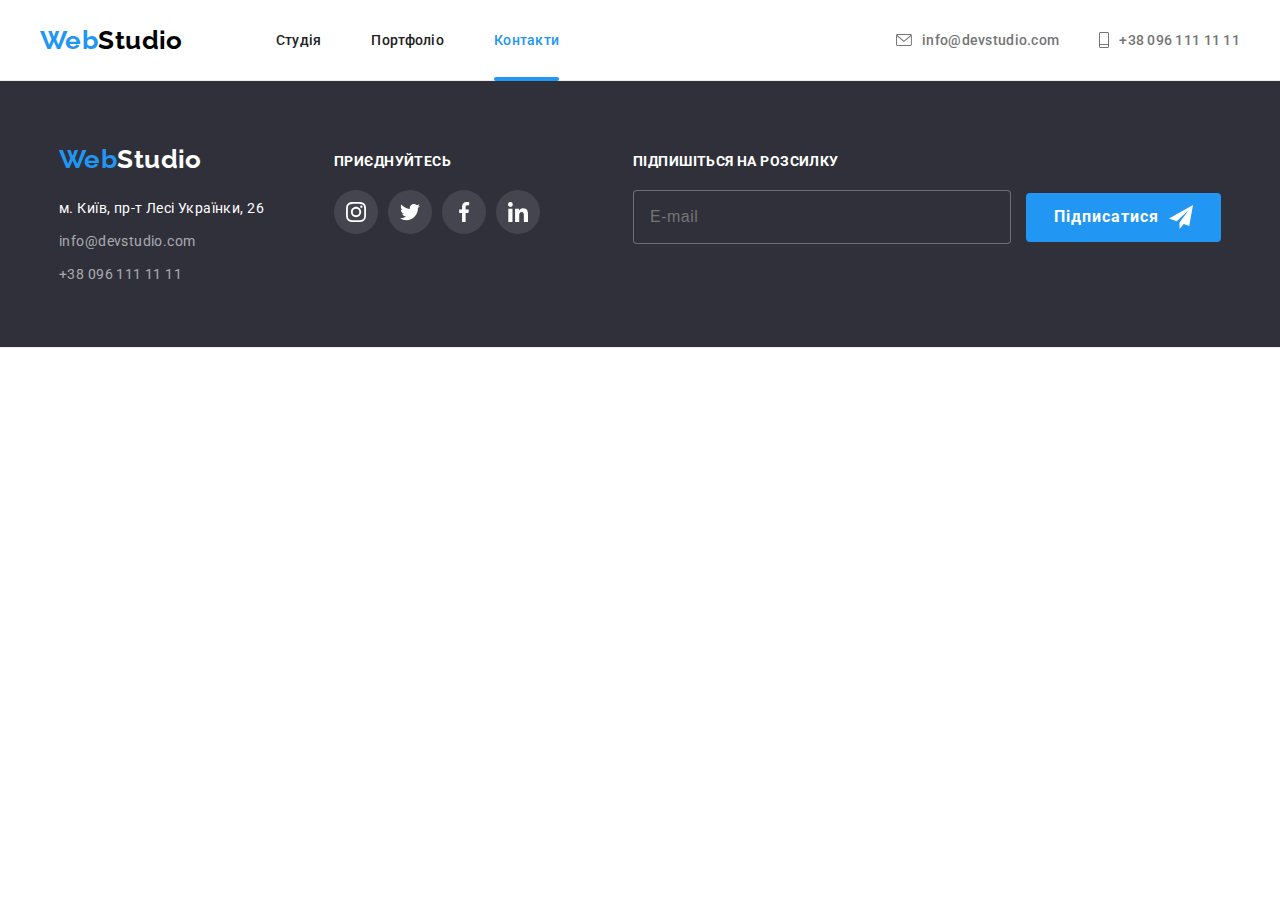
==== commit 583df920: "Додає скрипт мобільного меню" ====
--- a/contact.html
+++ b/contact.html
@@ -17,7 +17,7 @@
     <link href="./css/main.min.css" rel="stylesheet" />
   </head>
   <body class="page">
-    <!-- <header class="page">
+    <header class="page">
       <div class="container page__container">
         <nav class="navigation">
           <a href="./index.html" class="logo"><span class="logo__accent">Web</span>Studio</a>
@@ -54,7 +54,7 @@
           </li>
         </ul>
       </div>
-    </header> -->
+    </header>
     <main></main>
     <footer class="footer">
       <div class="container footer__container">
--- a/css/main.min.css
+++ b/css/main.min.css
@@ -1 +1 @@
-ul{list-style-type:none;padding-inline-start:0}a{text-decoration:none;color:inherit}a:hover{text-decoration:none;color:inherit}a:focus{text-decoration:none;color:inherit}a:active{text-decoration:none;color:inherit}h1,h2,h3,h4,h5,h6,p,ul{margin-bottom:0;margin-top:0}body{margin:0;font-family:"Roboto",sans-serif;font-weight:400;font-size:14px;line-height:1.7;letter-spacing:.03em;color:#757575;background-color:#fff;text-decoration:none}.container{max-width:1200px;padding-left:15px;padding-right:15px;margin-left:auto;margin-right:auto}.section{padding-top:60px;padding-bottom:60px}@media screen and (min-width: 1200px){.section{padding-top:94px;padding-bottom:94px}}.page{border-bottom:1px solid #ececec}.page__container{display:flex;align-items:center;justify-content:space-between}.navigation{display:flex;align-items:center}.navigation__list{display:flex;margin-left:93px}.navigation__list .navigation__item+.navigation__item{margin-left:50px}.navigation__link{position:relative;display:block;font-weight:500;font-size:14px;line-height:1.2;letter-spacing:.02em;padding-top:32px;padding-bottom:32px;color:#212121;transition:color 250ms cubic-bezier(0.4, 0, 0.2, 1)}.navigation__link:hover{color:#2196f3}.navigation__link:focus{color:#2196f3}.navigation__link--active{color:#2196f3}.navigation__link--active::after{content:"";position:absolute;bottom:0;left:0;width:100%;height:4px;border-radius:2px;background:#2196f3;transform:translateY(1px)}.auth__list{display:flex;align-items:center;justify-content:center}.auth__list .auth__item+.auth__item{margin-left:30px}.auth__link{display:flex;align-items:center;justify-content:center;font-weight:500;font-size:14px;line-height:1.2;letter-spacing:.02em;color:#757575;transition:color 250ms cubic-bezier(0.4, 0, 0.2, 1)}.auth__link:hover{color:#2196f3}.auth__link:focus{color:#2196f3}.auth__icon{margin-right:10px;fill:currentColor}.logo{font-family:"Raleway",sans-serif;font-weight:700;font-size:26px;line-height:1.4;color:#000;transition:color 250ms cubic-bezier(0.4, 0, 0.2, 1)}.logo:hover{color:#2196f3}.logo:focus{color:#2196f3}.logo__accent{color:#2196f3}.logo--white{display:block;margin-bottom:20px;font-family:"Raleway",sans-serif;font-weight:700;font-size:26px;line-height:1.4;color:#fff;transition:color 250ms var(--timing-function)}.logo--white:hover{color:#2196f3}.hero{padding-top:0;padding-bottom:0;background-color:#2f303a}.hero__container{padding:118px 15px}@media screen and (min-width: 768px){.hero__container{padding:118px 204px}}@media screen and (min-width: 1200px){.hero__container{padding:200px 252px}}.hero__title{max-width:360px;margin-left:auto;margin-right:auto;margin-bottom:30px;font-weight:900;font-size:26px;line-height:1.6;text-align:center;letter-spacing:.06em;text-transform:uppercase;color:#fff}@media screen and (min-width: 1200px){.hero__title{max-width:none;font-size:44px;line-height:1.4}}.hero__button{display:block;margin-left:auto;margin-right:auto;border:0;cursor:pointer;font-family:"Roboto",sans-serif;border-radius:4px;padding:10px 24px;text-align:center;color:#fff}@media screen and (min-width: 1200px){.hero__button{padding:10px 32px}}.hero__button--blue{font-weight:700;font-size:16px;line-height:1.9;text-align:center;letter-spacing:.06em;background-color:#2196f3;transition:background-color 250ms cubic-bezier(0.4, 0, 0.2, 1),box-shadow 250ms cubic-bezier(0.4, 0, 0.2, 1)}.hero__button--blue:hover{background-color:#188ce8;box-shadow:0px 4px 4px rgba(0,0,0,.15)}.hero__button--blue:focus{background-color:#188ce8;box-shadow:0px 4px 4px rgba(0,0,0,.15)}.image{max-width:1600px;height:400px;margin-left:auto;margin-right:auto;background-image:linear-gradient(to right, rgba(47, 48, 58, 0.4), rgba(47, 48, 58, 0.4)),url("../images/studia/solutions.jpg");background-repeat:no-repeat;background-position:center;background-size:cover}@media screen and (min-width: 1200px){.image{height:600px}}.backdrop{position:fixed;top:0;left:0;z-index:2;opacity:1;display:flex;align-items:center;justify-content:center;width:100%;height:100%;background-color:rgba(0,0,0,.2);transition:opacity 500ms cubic-bezier(0.4, 0, 0.2, 1)}.is-hidden{opacity:0;pointer-events:none}.is-hidden .modal{opacity:0;transform:translate(-50%, -50%) scale(0.4) rotate(360deg)}.modal{position:absolute;top:50%;left:50%;z-index:3;opacity:1;max-width:450px;width:100%;height:609px;border-radius:4px;background-color:#fff;box-shadow:0px 1px 3px rgba(0,0,0,.12),0px 1px 1px rgba(0,0,0,.14),0px 2px 1px rgba(0,0,0,.2);transform:translate(-50%, -50%) scale(1) rotate(0deg);transition:opacity 250ms cubic-bezier(0.4, 0, 0.2, 1),transform 250ms cubic-bezier(0.4, 0, 0.2, 1)}@media screen and (min-width: 1200px){.modal{max-width:528px;width:100%;height:581px}}.modal__form{display:block;padding:40px}.modal__title{margin-bottom:12px;color:#212121;font-weight:700;font-size:20px;line-height:1.3;text-transform:none;text-align:center}@media screen and (min-width: 1200px){.modal__title{line-height:1.2}}.modal__label{font-size:14px;line-height:1.1;letter-spacing:.01em;color:#757575}@media screen and (min-width: 1200px){.modal__label{font-size:12px;line-height:1.2}}.modal__input{display:block;max-width:370px;width:100%;height:40px;padding-left:42px;padding-right:12px;padding-top:12px;padding-bottom:12px;border:1px solid rgba(33,33,33,.2);border-radius:4px;outline:1px;outline-color:rgba(33,33,33,.2);transition:border-color 250ms cubic-bezier(0.4, 0, 0.2, 1),outline-color 250ms cubic-bezier(0.4, 0, 0.2, 1)}@media screen and (min-width: 1200px){.modal__input{display:block;max-width:448px;width:100%;height:40px}}.modal__input:hover{border-color:#2196f3;outline-color:#2196f3}.modal__input:focus{border-color:#2196f3;outline-color:#2196f3}.modal__input:focus~.modal__icon{fill:#2196f3}.modal__input:hover~.modal__icon{fill:#2196f3}.modal__input:not(:last-child){margin-bottom:10px}.modal__comment{height:120px;padding:12px 16px;font-size:14px;resize:none}.modal__comment::placeholder{font-weight:400;font-size:12px;line-height:1.2;letter-spacing:.01em;color:rgba(117,117,117,.5)}.modal__list{position:relative}.modal__icon{position:absolute;top:50%;left:12px;fill:#212121;transform:translateY(-50%);transition:fill 250ms cubic-bezier(0.4, 0, 0.2, 1)}.button__icon{position:absolute;top:8px;right:8px;display:inline-flex;align-items:center;justify-content:center;width:30px;height:30px;padding:0;margin:0;cursor:pointer;border:1px solid rgba(0,0,0,.1);border-radius:50%;background-color:#fff;outline-color:rgba(0,0,0,.1);fill:currentColor;transition:color 250ms cubic-bezier(0.4, 0, 0.2, 1),outline-color 250ms cubic-bezier(0.4, 0, 0.2, 1)}.button__icon:hover{color:#2196f3;outline-color:#2196f3}.button__icon:focus{color:#2196f3;outline-color:#2196f3}.checkbox{display:flex;align-items:center;justify-content:center;margin-top:20px;margin-bottom:30px;font-size:14px;line-height:1.7;letter-spacing:.03em}.checkbox__input{position:absolute;display:block;width:1px;height:1px;overflow:hidden;clip:rect(0 0 0 0)}.checkbox__input:focus+.checkbox__icon{border:2px solid #2196f3}.checkbox__input:checked:focus+.checkbox__icon{border:2px solid #212121}.checkbox__input:checked+.checkbox__icon{border-color:var(--accent-color);background-color:var(--accent-color);background-image:url("../images/check.svg");background-size:contain;background-origin:border-box}.checkbox__conditions{font-weight:400;font-size:12px;line-height:1.2;letter-spacing:.03em}@media screen and (min-width){.checkbox__conditions{font-size:14px;line-height:1.7}}.checkbox__link{border-bottom:1px solid #2196f3;color:#2196f3}.checkbox__link:hover{color:#2196f3}.checkbox__link:focus{color:#2196f3}.checkbox__icon{position:relative;width:16px;height:15px;margin-right:8px;border:2px solid #212121;border-radius:2px}.checkbox__button{display:flex;align-items:center;justify-content:center;width:200px;height:50px;margin:auto auto;border:0;font-weight:700;font-size:16px;line-height:1.9;letter-spacing:.06em;border-radius:4px;color:#fff;background-color:#2196f3;cursor:pointer;transition:background-color 250ms cubic-bezier(0.4, 0, 0.2, 1),box-shadow 250ms cubic-bezier(0.4, 0, 0.2, 1)}.checkbox__button:hover{background-color:#188ce8;box-shadow:0px 4px 4px rgba(0,0,0,.15)}.checkbox__button:focus{background-color:#188ce8;box-shadow:0px 4px 4px rgba(0,0,0,.15)}@media screen and (min-width: 768px){.features__container{max-width:768px}}@media screen and (min-width: 1200px){.features__container{max-width:1200px}}.features__title{display:none}@media screen and (min-width: 768px){.features__list{display:flex;justify-content:center;align-items:center;flex-wrap:wrap;padding-left:0;gap:30px 30px}}@media screen and (min-width: 1200px){.features__list{align-items:start;gap:15px}}.features__item{margin-left:auto;margin-right:auto}@media screen and (max-width: 767px){.features__item{max-width:450px;height:100%;text-align:center}.features__item:not(:last-child){margin-bottom:30px}}@media screen and (min-width: 768px){.features__item{display:flex;flex-wrap:wrap;justify-content:center;align-items:center;width:354px;margin:0;text-align:left}}@media screen and (min-width: 1200px){.features__item{width:270px}}.features__icon{display:flex;align-items:center;justify-content:center;height:120px;padding:25px 15px;margin-bottom:30px;border:0;border-radius:4px;background-color:#f5f4fa}@media screen and (min-width: 768px){.features__icon{width:354px}}.benefits__title{margin-bottom:10px;font-weight:700;font-size:14px;line-height:1.7;text-transform:uppercase;color:#212121}.benefits__text{text-align:left}.process{padding-top:0}@media screen and (max-width: 1199px){.process{display:none}}.process__item{position:relative;margin-right:30px;z-index:1}.process__item:nth-child(3n){margin-right:0}.process__list{display:flex}.process__image{display:block}.process__title{margin-bottom:50px;color:#212121;font-weight:700;font-size:36px;line-height:1.2;text-align:center;text-transform:none}.services{position:absolute;bottom:0;display:flex;align-items:center;justify-content:center;width:100%;height:70px;background-color:rgba(47,48,58,.8)}.services__title{font-weight:700;font-size:14px;line-height:1.2;text-transform:uppercase;color:#fff}.team{background-color:#f5f4fa}@media screen and (min-width: 768px){.team__container{max-width:768px}}@media screen and (min-width: 1200px){.team__container{max-width:1200px}}.team__title{margin-bottom:30px;color:#212121;font-weight:700;font-size:28px;line-height:1.2;text-align:center;letter-spacing:.03em}@media screen and (min-width: 1200px){.team__title{margin-bottom:50px;font-size:36px}}@media screen and (min-width: 768px){.team__list{display:flex;flex-wrap:wrap;justify-content:center;gap:30px}}.team__item{margin-left:auto;margin-right:auto;max-width:450px;border-radius:0px 0px 4px 4px;background-color:#fff;box-shadow:0px 1px 3px rgba(0,0,0,.12),0px 1px 1px rgba(0,0,0,.14),0px 2px 1px rgba(0,0,0,.2)}.team__item:not(:last-child){margin-bottom:30px}@media screen and (min-width: 768px){.team__item{display:flex;flex-wrap:wrap;justify-content:center;width:354px}.team__item:not(:last-child){margin-bottom:0}}@media screen and (min-width: 1200px){.team__item{width:270px}.team__item:not(:last-child){margin-bottom:0}}.team__image{display:block}.employee{padding-top:30px;padding-bottom:30px}.employee__title{margin-bottom:10px;color:#212121;font-weight:500;font-size:16px;line-height:1.2;text-align:center;text-transform:none}.employee__text{margin-bottom:16px;font-weight:400;font-size:16px;line-height:1.2;text-align:center}.social{display:flex;align-items:center;justify-content:center;width:44px;height:44px;border-radius:50%;color:#afb1b8;transition-property:background-color,color;transition-duration:250ms;transition-timing-function:cubic-bezier(0.4, 0, 0.2, 1)}.social:hover{color:#fff;background-color:#2196f3}.social__list{display:flex;align-items:center;justify-content:center}.social__list .social__item+.social__item{margin-left:10px}.social__link:focus .social{color:#fff;background-color:#2196f3}.social__icon{display:inline-flex;align-items:center;justify-content:center;margin-top:auto;margin-bottom:auto;fill:currentColor}.client__container{max-width:480px}@media screen and (min-width: 768px){.client__container{max-width:768px}}@media screen and (min-width: 1200px){.client__container{max-width:1200px}}.client__title{margin-bottom:30px;color:#212121;font-weight:700;font-size:28px;line-height:1.2;text-align:center;letter-spacing:.03em}@media screen and (min-width: 1200px){.client__title{margin-bottom:50px;font-size:36px}}.client__list{display:flex;flex-wrap:wrap;justify-content:center;gap:30px 30px}@media screen and (min-width: 1200px){.client__list{display:flex;flex-wrap:nowrap;gap:30px}}.client__link{display:flex;align-items:center;justify-content:center;width:210px;height:92px;border-radius:4px;border:1px solid #afb1b8;color:#afb1b8;background-color:#fff;transition-property:color,border;transition-duration:250ms;transition-timing-function:cubic-bezier(0.4, 0, 0.2, 1)}.client__link:hover{border:1px solid #2196f3;color:#2196f3}.client__link:focus{border:none;outline:1px solid #2196f3;color:#2196f3}@media screen and (min-width: 768px){.client__link{width:226px}}@media screen and (min-width: 1200px){.client__link{width:170px;padding:16px 32px}}.client__icon{fill:currentColor}.footer{padding-top:60px;padding-bottom:60px;background-color:#2f303a}.footer__container{text-align:center;max-width:480px}@media screen and (min-width: 768px){.footer__container{display:flex;flex-wrap:wrap;justify-content:center;max-width:768px;text-align:center}}@media screen and (min-width: 1200px){.footer__container{flex-wrap:nowrap;max-width:1200px;text-align:left}}.footer__call{margin-top:60px}@media screen and (min-width: 768px){.footer__call{margin-top:0;margin-left:165px}}@media screen and (min-width: 1200px){.footer__call{margin-top:0;margin-left:70px}}.footer__title{margin-bottom:20px;font-weight:700;font-size:14px;line-height:1.2;letter-spacing:.03em;text-transform:uppercase;color:#fff}@media screen and (min-width: 1200px){.footer__title{margin-top:12px}}.footer__button{display:inline-flex;align-items:center;margin-left:12px;padding:10px 28px;border:none;border-radius:4px;font-family:"Roboto",sans-serif;font-style:normal;font-weight:700;font-size:16px;line-height:1.8;letter-spacing:.06em;color:#fff;background-color:#2196f3;transition:background-color 250ms var(--timing-function)}.footer__button:hover{background-color:#188ce8}.footer__button:focus{background-color:#188ce8}.footer__form{margin-top:60px}@media screen and (min-width: 768px){.footer__form{width:450px}}@media screen and (min-width: 1200px){.footer__form{width:auto;margin-top:0;margin-left:93px}}.footer__input{max-width:450px;width:100%;height:50px;padding:0;margin-bottom:20px;font-weight:400;font-size:16px;line-height:1.25;letter-spacing:.03em;border:1px solid rgba(255,255,255,.3);border-radius:4px;color:#fff;background-color:#2f303a;outline-color:#fff}.footer__input::placeholder{padding:16px}@media screen and (min-width: 1200px){.footer__input{width:358px;margin-bottom:0}}.footer__label:hover{outline:1px;outline-color:#fff}.footer__label:focus{outline:1px;outline-color:#fff}.footer__icon{margin-left:10px}.address__list .address__item+.address__item{margin-top:9px}.address__link{font-family:"Roboto",sans-serif;font-weight:400;font-style:normal;font-size:14px;line-height:1.7;letter-spacing:.03em;color:rgba(255,255,255,.6);transition:color 250ms var(--timing-function)}.address__link:hover{color:#2196f3}.address__link:focus{color:#2196f3}.address__link--white{color:#fff}.social__footer{display:flex;align-items:center;justify-content:center;width:44px;height:44px;border-radius:50%;color:#fff;background-color:rgba(255,255,255,.1);transition:background-color 250ms var(--timing-function)}.social__list--gray{padding:0}.filter__list{display:flex;flex-wrap:wrap;justify-content:center;gap:8px;margin-bottom:30px}@media screen and (min-width: 768px){.filter__list{margin-bottom:40px}}@media screen and (min-width: 1200px){.filter__list{margin-bottom:50px}}.filter__button{padding:6px 22px;border-radius:4px;border:0;font-family:"Roboto",sans-serif;font-weight:500;font-size:16px;line-height:1.6;text-align:center;letter-spacing:.03em;color:#212121;background-color:#f5f4fa;transition-property:background-color,color,box-shadow;transition-duration:250ms;transition-timing-function:var(--timing-function)}.filter__button:hover{cursor:pointer;color:#fff;background-color:#2196f3;box-shadow:0px 3px 1px rgba(0,0,0,.1),0px 1px 2px rgba(0,0,0,.08),0px 2px 2px rgba(0,0,0,.12)}.filter__button:focus{cursor:pointer;color:#fff;background-color:#2196f3;box-shadow:0px 3px 1px rgba(0,0,0,.1),0px 1px 2px rgba(0,0,0,.08),0px 2px 2px rgba(0,0,0,.12)}@media screen and (min-width: 768px){.works__container{margin-left:auto;margin-right:auto;max-width:768px}}@media screen and (min-width: 1200px){.works__container{max-width:1200px}}.works__tittle{display:none}.works__list{display:flex;flex-wrap:wrap;justify-content:center;gap:30px 32px}.works__item{max-width:450px;width:100%;transition:box-shadow 250ms cubic-bezier(0.4, 0, 0.2, 1)}@media screen and (min-width: 768px){.works__item{display:flex;flex-wrap:wrap;justify-content:center;max-width:354px;width:100%}}@media screen and (min-width: 1200px){.works__item{width:370px;width:100%}}.works__link:hover{box-shadow:0px 1px 1px rgba(0,0,0,.12),0px 4px 4px rgba(0,0,0,.06),1px 4px 6px rgba(0,0,0,.16)}.works__link:focus{box-shadow:0px 1px 1px rgba(0,0,0,.12),0px 4px 4px rgba(0,0,0,.06),1px 4px 6px rgba(0,0,0,.16)}.works__link:visited{color:#757575}.works__link:hover .overlay{transform:translateY(0)}.works__link:focus .overlay{transform:translateY(0)}.works__image{display:block}.works__picture{position:relative;overflow:hidden}.overlay{position:absolute;bottom:0;left:0;display:flex;align-items:center;justify-content:center;padding-left:24px;padding-right:24px;width:100%;height:100%;background-color:rgba(33,150,243,.9);transform:translateY(101%);transition:transform 250ms cubic-bezier(0.4, 0, 0.2, 1)}.overlay__text{font-size:18px;line-height:1.56;color:#fff}.portfolio{padding:20px 24px;border-left:1px solid #eee;border-right:1px solid #eee;border-bottom:1px solid #eee}.portfolio__title{margin-bottom:4px;font-weight:700;font-size:18px;line-height:2;text-transform:none;letter-spacing:.06em;color:#212121}.portfolio__text{font-weight:400;font-size:16px;line-height:1.9;letter-spacing:.03em}/*# sourceMappingURL=main.min.css.map */+ul{list-style-type:none;padding-inline-start:0}a{text-decoration:none;color:inherit}a:hover{text-decoration:none;color:inherit}a:focus{text-decoration:none;color:inherit}a:active{text-decoration:none;color:inherit}h1,h2,h3,h4,h5,h6,p,ul{margin-bottom:0;margin-top:0}body{margin:0;font-family:"Roboto",sans-serif;font-weight:400;font-size:14px;line-height:1.7;letter-spacing:.03em;color:#757575;background-color:#fff;text-decoration:none}.container{max-width:480px;padding-left:15px;padding-right:15px;margin-left:auto;margin-right:auto}@media screen and (min-width: 768px){.container{max-width:768px}}@media screen and (min-width: 1200px){.container{max-width:1200px}}.section{padding-top:60px;padding-bottom:60px}@media screen and (min-width: 1200px){.section{padding-top:94px;padding-bottom:94px}}.page{border-bottom:1px solid #ececec}.page__container{display:flex;align-items:center;justify-content:space-between;height:60px}@media screen and (min-width: 768px){.page__container{width:100%;height:80px}}.page .navigation{display:flex;align-items:center}.page .navigation__list{display:none}@media screen and (min-width: 768px){.page .navigation__list{display:flex;margin-left:88px}}@media screen and (min-width: 1200px){.page .navigation__list{margin-left:93px}}.page .navigation__list .navigation__item+.navigation__item{margin-left:50px}.page .navigation__link{position:relative;display:block;font-weight:500;font-size:14px;line-height:1.2;letter-spacing:.02em;padding-top:32px;padding-bottom:32px;color:#212121;transition:color 250ms cubic-bezier(0.4, 0, 0.2, 1)}.page .navigation__link:hover{color:#2196f3}.page .navigation__link:focus{color:#2196f3}.page .navigation__link--active{color:#2196f3}.page .navigation__link--active::after{content:"";position:absolute;bottom:0;left:0;width:100%;height:4px;border-radius:2px;background:#2196f3;transform:translateY(1px)}.page .auth__list{display:none}@media screen and (min-width: 768px){.page .auth__list{display:flex;flex-wrap:wrap;align-items:center;margin-left:auto;width:160px;gap:10px}}@media screen and (min-width: 1200px){.page .auth__list{display:flex;flex-wrap:nowrap;align-items:center;justify-content:end;width:100%}.page .auth__list .auth__item+.auth__item{margin-left:30px}}.page .auth__link{display:flex;align-items:center;justify-content:center;font-weight:500;font-size:14px;line-height:1.2;letter-spacing:.02em;color:#757575;transition:color 250ms cubic-bezier(0.4, 0, 0.2, 1)}.page .auth__link:hover{color:#2196f3}.page .auth__link:focus{color:#2196f3}.page .auth__icon{margin-right:10px;fill:currentColor}.menu-toggle{min-height:40px;min-width:40px;display:flex;align-items:center;justify-content:center;margin:0;padding:0;background-color:rgba(0,0,0,0);cursor:pointer;border:none;outline:none}@media(min-width: 768px){.menu-toggle{display:none}}.menu-container{position:fixed;top:0;left:0;width:100vw;height:100vh;padding:48px 40px;background-color:#fff;transform:translateY(0);transition:transform 250ms cubic-bezier(0.4, 0, 0.2, 1)}@media(min-width: 768px){.menu-container{display:none}}.menu-container.is-open{transform:translateY(-100%)}.menu-container .menu-toggle{position:absolute;top:16px;right:16px}.mobile-menu{display:flex;flex-direction:column;list-style:none;gap:35px}.mobile-menu .link{display:block;padding:0;font-weight:500;font-size:40px;line-height:1.2;letter-spacing:.02em;color:#212121;text-decoration:none}.mobile-menu .link:hover,.mobile-menu .link:focus{color:#2196f3}.icon-cross:hover,.icon-cross:focus{fill:#2196f3}.auth__list--mobile{margin-top:302px;margin-bottom:64px}.auth__list--mobile .auth__item--mobile+.auth__item--mobile{margin-top:32px}.auth__link--mobile{font-weight:500;font-size:24px;line-height:1.2;letter-spacing:.02em;color:#757575}.auth__link--mobile:hover,.auth__link--mobile:focus{font-size:34px;color:#2196f3}.mobile-social{display:flex;gap:20px}.mobile-social__link{font-weight:500;font-size:18px;line-height:1.2;letter-spacing:.02em;color:#2196f3}.mobile-social__link:hover,.mobile-social__link:focus{color:#2196f3}.logo{font-family:"Raleway",sans-serif;font-weight:700;font-size:24px;line-height:1.2;color:#000;transition:color 250ms cubic-bezier(0.4, 0, 0.2, 1)}@media screen and (min-width: 1200px){.logo{font-size:26px;line-height:1.4}}.logo:hover{color:#2196f3}.logo:focus{color:#2196f3}.logo__accent{color:#2196f3}.logo--white{display:block;margin-bottom:20px;font-family:"Raleway",sans-serif;font-weight:700;font-size:26px;line-height:1.4;color:#fff;transition:color 250ms cubic-bezier(0.4, 0, 0.2, 1)}.logo--white:hover{color:#2196f3}.hero{padding-top:0;padding-bottom:0;background-color:#2f303a}.hero__container{padding:118px 60px}@media screen and (min-width: 768px){.hero__container{padding:118px 204px}}@media screen and (min-width: 1200px){.hero__container{padding:200px 252px}}.hero__title{margin:auto auto;margin-bottom:30px;font-weight:900;font-size:26px;line-height:1.6;text-align:center;letter-spacing:.06em;text-transform:uppercase;color:#fff}@media screen and (min-width: 1200px){.hero__title{font-size:44px;line-height:1.4}}.hero__button{display:block;margin-left:auto;margin-right:auto;border:0;cursor:pointer;font-family:"Roboto",sans-serif;border-radius:4px;padding:10px 24px;text-align:center;color:#fff}@media screen and (min-width: 1200px){.hero__button{padding:10px 32px}}.hero__button--blue{font-weight:700;font-size:16px;line-height:1.9;text-align:center;letter-spacing:.06em;background-color:#2196f3;transition:background-color 250ms cubic-bezier(0.4, 0, 0.2, 1),box-shadow 250ms cubic-bezier(0.4, 0, 0.2, 1)}.hero__button--blue:hover{background-color:#188ce8;box-shadow:0px 4px 4px rgba(0,0,0,.15)}.hero__button--blue:focus{background-color:#188ce8;box-shadow:0px 4px 4px rgba(0,0,0,.15)}.image{max-width:1600px;height:400px;margin-left:auto;margin-right:auto;background-image:linear-gradient(to right, rgba(47, 48, 58, 0.4), rgba(47, 48, 58, 0.4)),url("../images/studia/solutions.jpg");background-repeat:no-repeat;background-position:center;background-size:cover}@media screen and (min-width: 1200px){.image{height:600px}}.backdrop{position:fixed;top:0;left:0;z-index:2;opacity:1;display:flex;align-items:center;justify-content:center;width:100%;height:100%;overflow-y:scroll;background-color:rgba(0,0,0,.2);transition:opacity 500ms cubic-bezier(0.4, 0, 0.2, 1)}.is-hidden{opacity:0;pointer-events:none}.is-hidden .modal{opacity:0;transform:translate(-50%, -50%) scale(0.4) rotate(360deg)}.modal{position:absolute;top:50%;left:50%;z-index:3;opacity:1;max-width:450px;width:100%;max-height:609px;height:100%;border-radius:4px;background-color:#fff;box-shadow:0px 1px 3px rgba(0,0,0,.12),0px 1px 1px rgba(0,0,0,.14),0px 2px 1px rgba(0,0,0,.2);transform:translate(-50%, -50%) scale(1) rotate(0deg);transition:opacity 250ms cubic-bezier(0.4, 0, 0.2, 1),transform 250ms cubic-bezier(0.4, 0, 0.2, 1)}@media screen and (min-width: 1200px){.modal{max-width:528px;width:100%;height:581px}}.modal__form{display:block;padding:40px}.modal__title{margin-bottom:12px;color:#212121;font-weight:700;font-size:20px;line-height:1.3;text-transform:none;text-align:center}@media screen and (min-width: 1200px){.modal__title{line-height:1.2}}.modal__label{font-size:14px;line-height:1.1;letter-spacing:.01em;color:#757575}@media screen and (min-width: 1200px){.modal__label{font-size:12px;line-height:1.2}}.modal__input{display:block;max-width:370px;width:100%;height:40px;padding-left:42px;padding-right:12px;padding-top:12px;padding-bottom:12px;border:1px solid rgba(33,33,33,.2);border-radius:4px;outline:1px;outline-color:rgba(33,33,33,.2);transition:border-color 250ms cubic-bezier(0.4, 0, 0.2, 1),outline-color 250ms cubic-bezier(0.4, 0, 0.2, 1)}@media screen and (min-width: 1200px){.modal__input{display:block;max-width:448px;width:100%;height:40px}}.modal__input:hover{border-color:#2196f3;outline-color:#2196f3}.modal__input:focus{border-color:#2196f3;outline-color:#2196f3}.modal__input:focus~.modal__icon{fill:#2196f3}.modal__input:hover~.modal__icon{fill:#2196f3}.modal__input:not(:last-child){margin-bottom:10px}.modal__comment{height:120px;padding:12px 16px;font-size:14px;resize:none}.modal__comment::placeholder{font-weight:400;font-size:12px;line-height:1.2;letter-spacing:.01em;color:rgba(117,117,117,.5)}.modal__list{position:relative}.modal__icon{position:absolute;top:50%;left:12px;fill:#212121;transform:translateY(-50%);transition:fill 250ms cubic-bezier(0.4, 0, 0.2, 1)}.button__icon{position:absolute;top:8px;right:8px;display:inline-flex;align-items:center;justify-content:center;width:30px;height:30px;padding:0;margin:0;cursor:pointer;border:1px solid rgba(0,0,0,.1);border-radius:50%;background-color:#fff;outline-color:rgba(0,0,0,.1);fill:currentColor;transition:color 250ms cubic-bezier(0.4, 0, 0.2, 1),outline-color 250ms cubic-bezier(0.4, 0, 0.2, 1)}.button__icon:hover{color:#2196f3;outline-color:#2196f3}.button__icon:focus{color:#2196f3;outline-color:#2196f3}.checkbox{display:flex;align-items:center;justify-content:center;margin-top:20px;margin-bottom:30px;font-size:14px;line-height:1.7;letter-spacing:.03em}.checkbox__input{position:absolute;display:block;width:1px;height:1px;overflow:hidden;clip:rect(0 0 0 0)}.checkbox__input:focus+.checkbox__icon{border:2px solid #2196f3}.checkbox__input:checked:focus+.checkbox__icon{border:2px solid #212121}.checkbox__input:checked+.checkbox__icon{border-color:#2196f3;background-color:#2196f3;background-image:url("../images/check.svg");background-size:contain;background-origin:border-box}.checkbox__conditions{font-weight:400;font-size:12px;line-height:1.2;letter-spacing:.03em}@media screen and (min-width){.checkbox__conditions{font-size:14px;line-height:1.7}}.checkbox__link{border-bottom:1px solid #2196f3;color:#2196f3}.checkbox__link:hover{color:#2196f3}.checkbox__link:focus{color:#2196f3}.checkbox__icon{position:relative;width:16px;height:15px;margin-right:8px;border:2px solid #212121;border-radius:2px}.checkbox__button{display:flex;align-items:center;justify-content:center;width:200px;height:50px;margin:auto auto;border:0;font-weight:700;font-size:16px;line-height:1.9;letter-spacing:.06em;border-radius:4px;color:#fff;background-color:#2196f3;cursor:pointer;transition:background-color 250ms cubic-bezier(0.4, 0, 0.2, 1),box-shadow 250ms cubic-bezier(0.4, 0, 0.2, 1)}.checkbox__button:hover{background-color:#188ce8;box-shadow:0px 4px 4px rgba(0,0,0,.15)}.checkbox__button:focus{background-color:#188ce8;box-shadow:0px 4px 4px rgba(0,0,0,.15)}.features__title{display:none}@media screen and (min-width: 768px){.features__list{display:flex;justify-content:center;align-items:center;flex-wrap:wrap;padding-left:0;gap:30px 30px}}@media screen and (min-width: 1200px){.features__list{align-items:start;gap:15px}}.features__item{margin-left:auto;margin-right:auto}@media screen and (max-width: 767px){.features__item{max-width:450px;height:100%;text-align:center}.features__item:not(:last-child){margin-bottom:30px}}@media screen and (min-width: 768px){.features__item{display:flex;flex-wrap:wrap;justify-content:center;align-items:center;width:354px;margin:0;text-align:left}}@media screen and (min-width: 1200px){.features__item{width:270px}}.features__icon{display:flex;align-items:center;justify-content:center;height:120px;padding:25px 15px;margin-bottom:30px;border:0;border-radius:4px;background-color:#f5f4fa}@media screen and (min-width: 768px){.features__icon{width:354px}}.benefits__title{margin-bottom:10px;font-weight:700;font-size:14px;line-height:1.7;text-transform:uppercase;color:#212121}.benefits__text{text-align:left}.process{padding-top:0}@media screen and (max-width: 1199px){.process{display:none}}.process__item{position:relative;margin-right:30px;z-index:1}.process__item:nth-child(3n){margin-right:0}.process__list{display:flex}.process__image{display:block}.process__title{margin-bottom:50px;color:#212121;font-weight:700;font-size:36px;line-height:1.2;text-align:center;text-transform:none}.services{position:absolute;bottom:0;display:flex;align-items:center;justify-content:center;width:100%;height:70px;background-color:rgba(47,48,58,.8)}.services__title{font-weight:700;font-size:14px;line-height:1.2;text-transform:uppercase;color:#fff}.team{background-color:#f5f4fa}.team__title{margin-bottom:30px;color:#212121;font-weight:700;font-size:28px;line-height:1.2;text-align:center;letter-spacing:.03em}@media screen and (min-width: 1200px){.team__title{margin-bottom:50px;font-size:36px}}@media screen and (min-width: 768px){.team__list{display:flex;flex-wrap:wrap;justify-content:center;gap:30px}}.team__item{margin-left:auto;margin-right:auto;max-width:450px;border-radius:0px 0px 4px 4px;background-color:#fff;box-shadow:0px 1px 3px rgba(0,0,0,.12),0px 1px 1px rgba(0,0,0,.14),0px 2px 1px rgba(0,0,0,.2)}.team__item:not(:last-child){margin-bottom:30px}@media screen and (min-width: 768px){.team__item{display:flex;flex-wrap:wrap;justify-content:center;width:354px}.team__item:not(:last-child){margin-bottom:0}}@media screen and (min-width: 1200px){.team__item{width:270px}.team__item:not(:last-child){margin-bottom:0}}.team__image{display:block}.employee{padding-top:30px;padding-bottom:30px}.employee__title{margin-bottom:10px;color:#212121;font-weight:500;font-size:16px;line-height:1.2;text-align:center;text-transform:none}.employee__text{margin-bottom:16px;font-weight:400;font-size:16px;line-height:1.2;text-align:center}.social{display:flex;align-items:center;justify-content:center;width:44px;height:44px;border-radius:50%;color:#afb1b8;transition-property:background-color,color;transition-duration:250ms;transition-timing-function:cubic-bezier(0.4, 0, 0.2, 1)}.social:hover{color:#fff;background-color:#2196f3}.social__list{display:flex;align-items:center;justify-content:center}.social__list .social__item+.social__item{margin-left:10px}.social__link:focus .social{color:#fff;background-color:#2196f3}.social__icon{display:inline-flex;align-items:center;justify-content:center;margin-top:auto;margin-bottom:auto;fill:currentColor}.client__title{margin-bottom:30px;color:#212121;font-weight:700;font-size:28px;line-height:1.2;text-align:center;letter-spacing:.03em}@media screen and (min-width: 1200px){.client__title{margin-bottom:50px;font-size:36px}}.client__list{display:flex;flex-wrap:wrap;justify-content:center;gap:30px 30px}@media screen and (min-width: 1200px){.client__list{display:flex;flex-wrap:nowrap;gap:30px}}.client__link{display:flex;align-items:center;justify-content:center;width:210px;height:92px;border-radius:4px;border:1px solid #afb1b8;color:#afb1b8;background-color:#fff;transition-property:color,border;transition-duration:250ms;transition-timing-function:cubic-bezier(0.4, 0, 0.2, 1)}.client__link:hover{border:1px solid #2196f3;color:#2196f3}.client__link:focus{border:none;outline:1px solid #2196f3;color:#2196f3}@media screen and (min-width: 768px){.client__link{width:226px}}@media screen and (min-width: 1200px){.client__link{width:170px;padding:16px 32px}}.client__icon{fill:currentColor}.footer{padding-top:60px;padding-bottom:60px;background-color:#2f303a}.footer__container{text-align:center}@media screen and (min-width: 768px){.footer__container{display:flex;flex-wrap:wrap;justify-content:center;text-align:center}}@media screen and (min-width: 1200px){.footer__container{flex-wrap:nowrap;text-align:left}}.footer__call{margin-top:60px}@media screen and (min-width: 768px){.footer__call{margin-top:0;margin-left:165px}}@media screen and (min-width: 1200px){.footer__call{margin-top:0;margin-left:70px}}.footer__title{margin-bottom:20px;font-weight:700;font-size:14px;line-height:1.2;letter-spacing:.03em;text-transform:uppercase;color:#fff}@media screen and (min-width: 768px){.footer__title{margin-top:5px}}@media screen and (min-width: 1200px){.footer__title{margin-top:12px}}.footer__button{display:inline-flex;align-items:center;margin-left:12px;padding:10px 28px;border:none;border-radius:4px;font-family:"Roboto",sans-serif;font-style:normal;font-weight:700;font-size:16px;line-height:1.8;letter-spacing:.06em;color:#fff;background-color:#2196f3;transition:background-color 250ms cubic-bezier(0.4, 0, 0.2, 1)}.footer__button:hover{background-color:#188ce8}.footer__button:focus{background-color:#188ce8}.footer__form{margin-top:60px}@media screen and (min-width: 768px){.footer__form{width:450px}}@media screen and (min-width: 1200px){.footer__form{width:auto;margin-top:0;margin-left:93px}}.footer__input{max-width:450px;width:100%;height:50px;padding-left:16px;margin-bottom:20px;font-weight:400;font-size:16px;line-height:1.25;letter-spacing:.03em;border:1px solid rgba(255,255,255,.3);border-radius:4px;color:#fff;background-color:#2f303a;outline-color:#fff}@media screen and (min-width: 1200px){.footer__input{width:358px;margin-bottom:0}}.footer__label:hover{outline:1px;outline-color:#fff}.footer__label:focus{outline:1px;outline-color:#fff}.footer__icon{margin-left:10px}.address__list .address__item+.address__item{margin-top:9px}.address__link{font-family:"Roboto",sans-serif;font-weight:400;font-style:normal;font-size:14px;line-height:1.7;letter-spacing:.03em;color:rgba(255,255,255,.6);transition:color 250ms cubic-bezier(0.4, 0, 0.2, 1)}.address__link:hover{color:#2196f3}.address__link:focus{color:#2196f3}.address__link--white{color:#fff}.social__footer{display:flex;align-items:center;justify-content:center;width:44px;height:44px;border-radius:50%;color:#fff;background-color:rgba(255,255,255,.1);transition:background-color 250ms cubic-bezier(0.4, 0, 0.2, 1)}.social__list--gray{padding:0}.filter__list{display:flex;flex-wrap:wrap;justify-content:center;gap:8px;margin-bottom:30px}@media screen and (min-width: 768px){.filter__list{margin-bottom:40px}}@media screen and (min-width: 1200px){.filter__list{margin-bottom:50px}}.filter__button{padding:6px 22px;border-radius:4px;border:0;font-family:"Roboto",sans-serif;font-weight:500;font-size:16px;line-height:1.6;text-align:center;letter-spacing:.03em;color:#212121;background-color:#f5f4fa;transition-property:background-color,color,box-shadow;transition-duration:250ms;transition-timing-function:cubic-bezier(0.4, 0, 0.2, 1)}.filter__button:hover{cursor:pointer;color:#fff;background-color:#2196f3;box-shadow:0px 3px 1px rgba(0,0,0,.1),0px 1px 2px rgba(0,0,0,.08),0px 2px 2px rgba(0,0,0,.12)}.filter__button:focus{cursor:pointer;color:#fff;background-color:#2196f3;box-shadow:0px 3px 1px rgba(0,0,0,.1),0px 1px 2px rgba(0,0,0,.08),0px 2px 2px rgba(0,0,0,.12)}@media screen and (min-width: 768px){.works__container{margin-left:auto;margin-right:auto}}.works__tittle{display:none}.works__list{display:flex;flex-wrap:wrap;gap:30px 32px}.works__item{max-width:450px;width:100%;transition:box-shadow 250ms cubic-bezier(0.4, 0, 0.2, 1)}@media screen and (min-width: 768px){.works__item{display:flex;flex-wrap:wrap;justify-content:center;max-width:354px;width:100%}}@media screen and (min-width: 1200px){.works__item{width:370px;width:100%}}.works__link:hover{box-shadow:0px 1px 1px rgba(0,0,0,.12),0px 4px 4px rgba(0,0,0,.06),1px 4px 6px rgba(0,0,0,.16)}.works__link:focus{box-shadow:0px 1px 1px rgba(0,0,0,.12),0px 4px 4px rgba(0,0,0,.06),1px 4px 6px rgba(0,0,0,.16)}.works__link:visited{color:#757575}.works__link:hover .overlay{transform:translateY(0)}.works__link:focus .overlay{transform:translateY(0)}.works__image{display:block}.works__picture{position:relative;overflow:hidden}.overlay{position:absolute;bottom:0;left:0;display:flex;align-items:center;justify-content:center;padding-left:24px;padding-right:24px;width:100%;height:100%;background-color:rgba(33,150,243,.9);transform:translateY(101%);transition:transform 250ms cubic-bezier(0.4, 0, 0.2, 1)}.overlay__text{font-size:18px;line-height:1.56;color:#fff}.portfolio{padding:20px 24px;border-left:1px solid #eee;border-right:1px solid #eee;border-bottom:1px solid #eee}.portfolio__title{margin-bottom:4px;font-weight:700;font-size:18px;line-height:2;text-transform:none;letter-spacing:.06em;color:#212121}.portfolio__text{font-weight:400;font-size:16px;line-height:1.9;letter-spacing:.03em}/*# sourceMappingURL=main.min.css.map */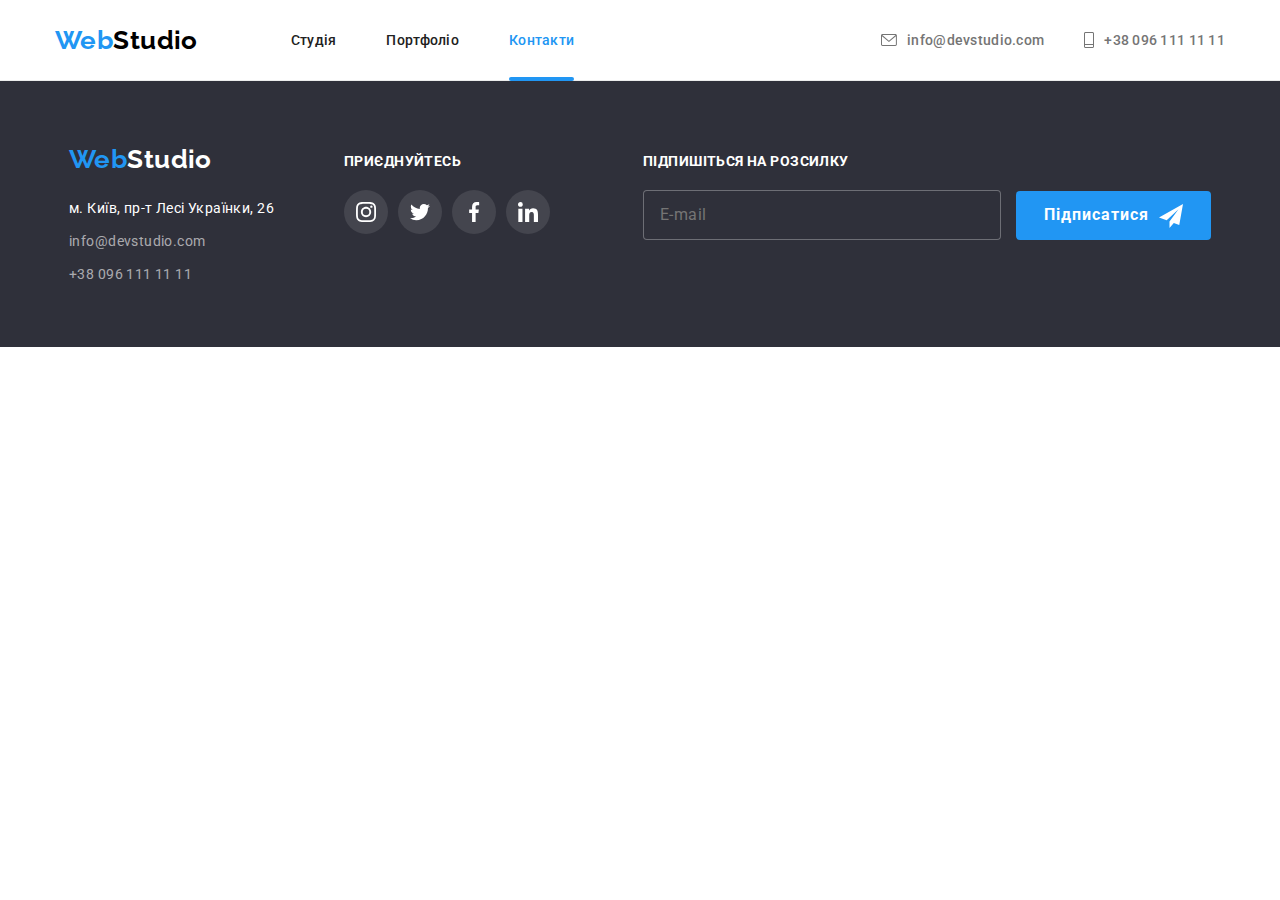
==== commit 62be937f: "видаляє мобільне меню" ====
--- a/contact.html
+++ b/contact.html
@@ -13,10 +13,11 @@
     />
     <link
       href="https://cdnjs.cloudflare.com/ajax/libs/modern-normalize/1.0.0/modern-normalize.min.css"
+      rel="stylesheet"
     />
     <link href="./css/main.min.css" rel="stylesheet" />
   </head>
-  <body class="page">
+  <body>
     <header class="page">
       <div class="container page__container">
         <nav class="navigation">
